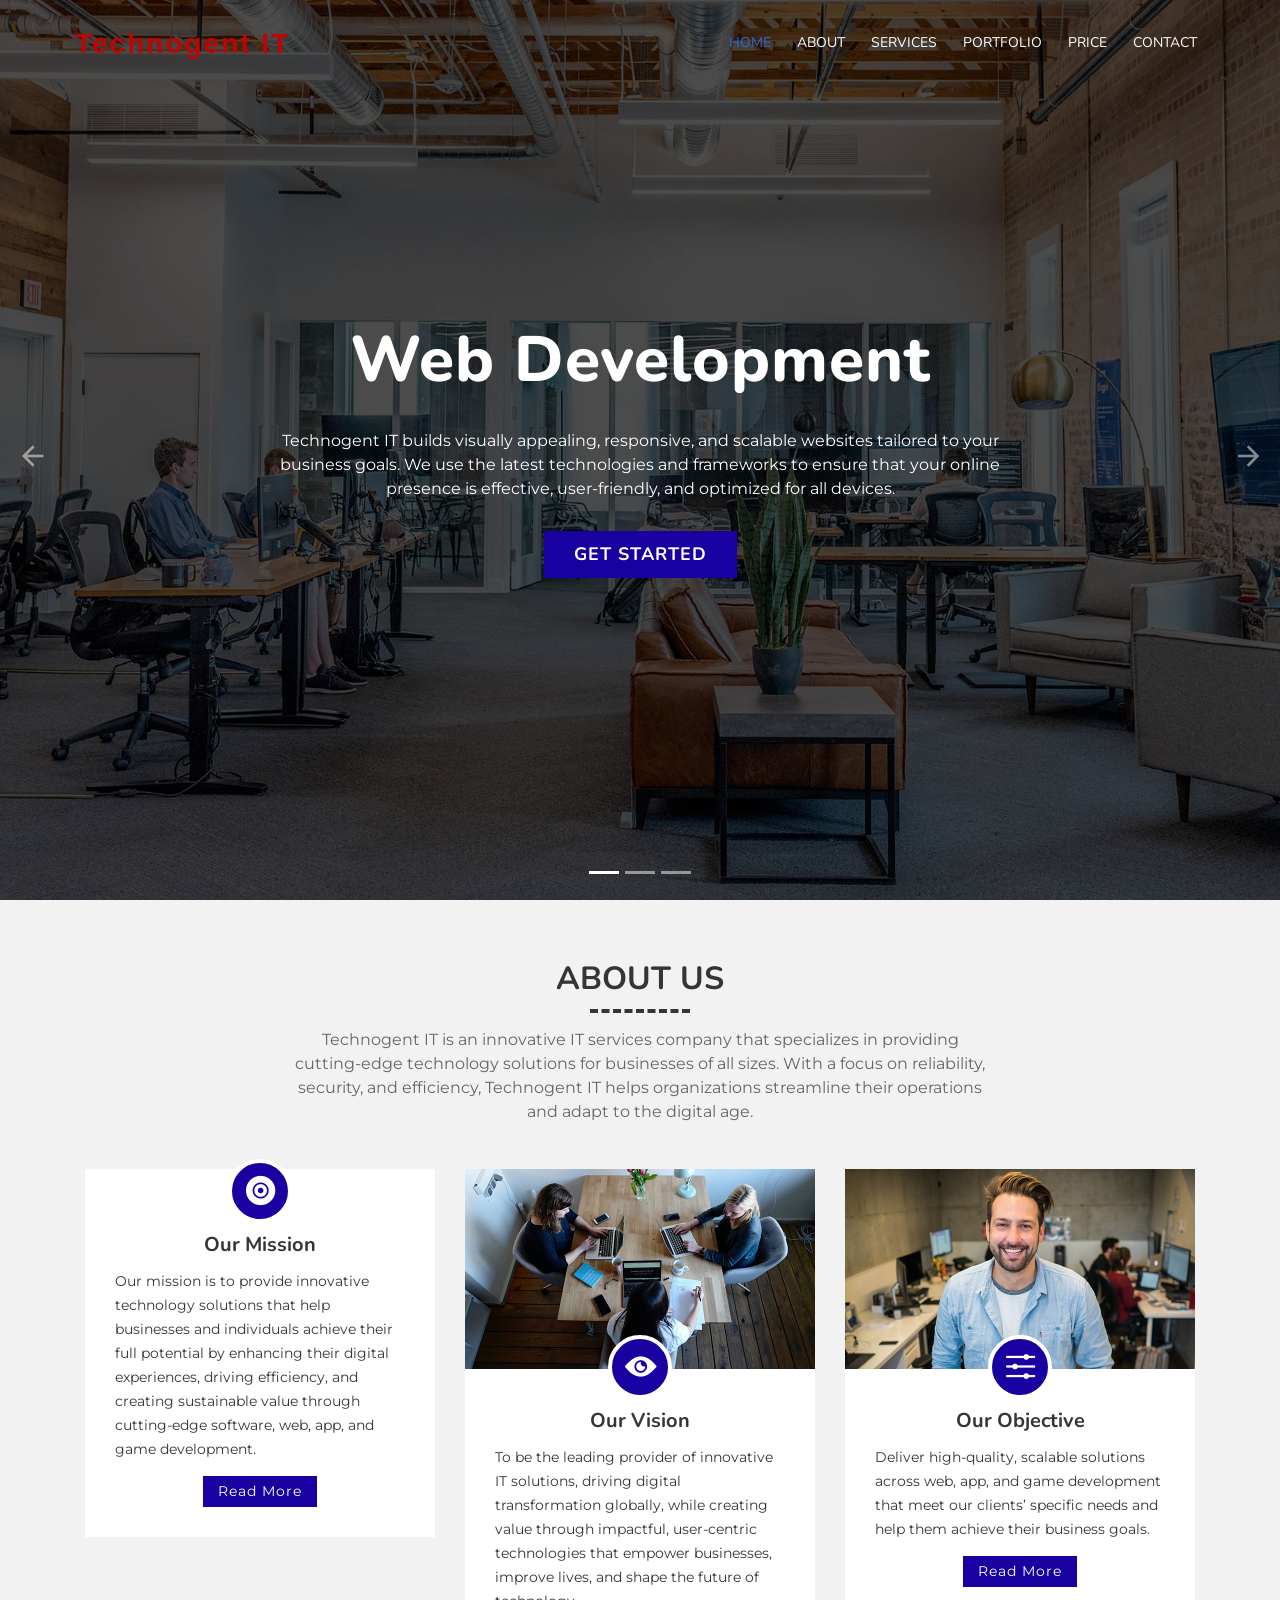
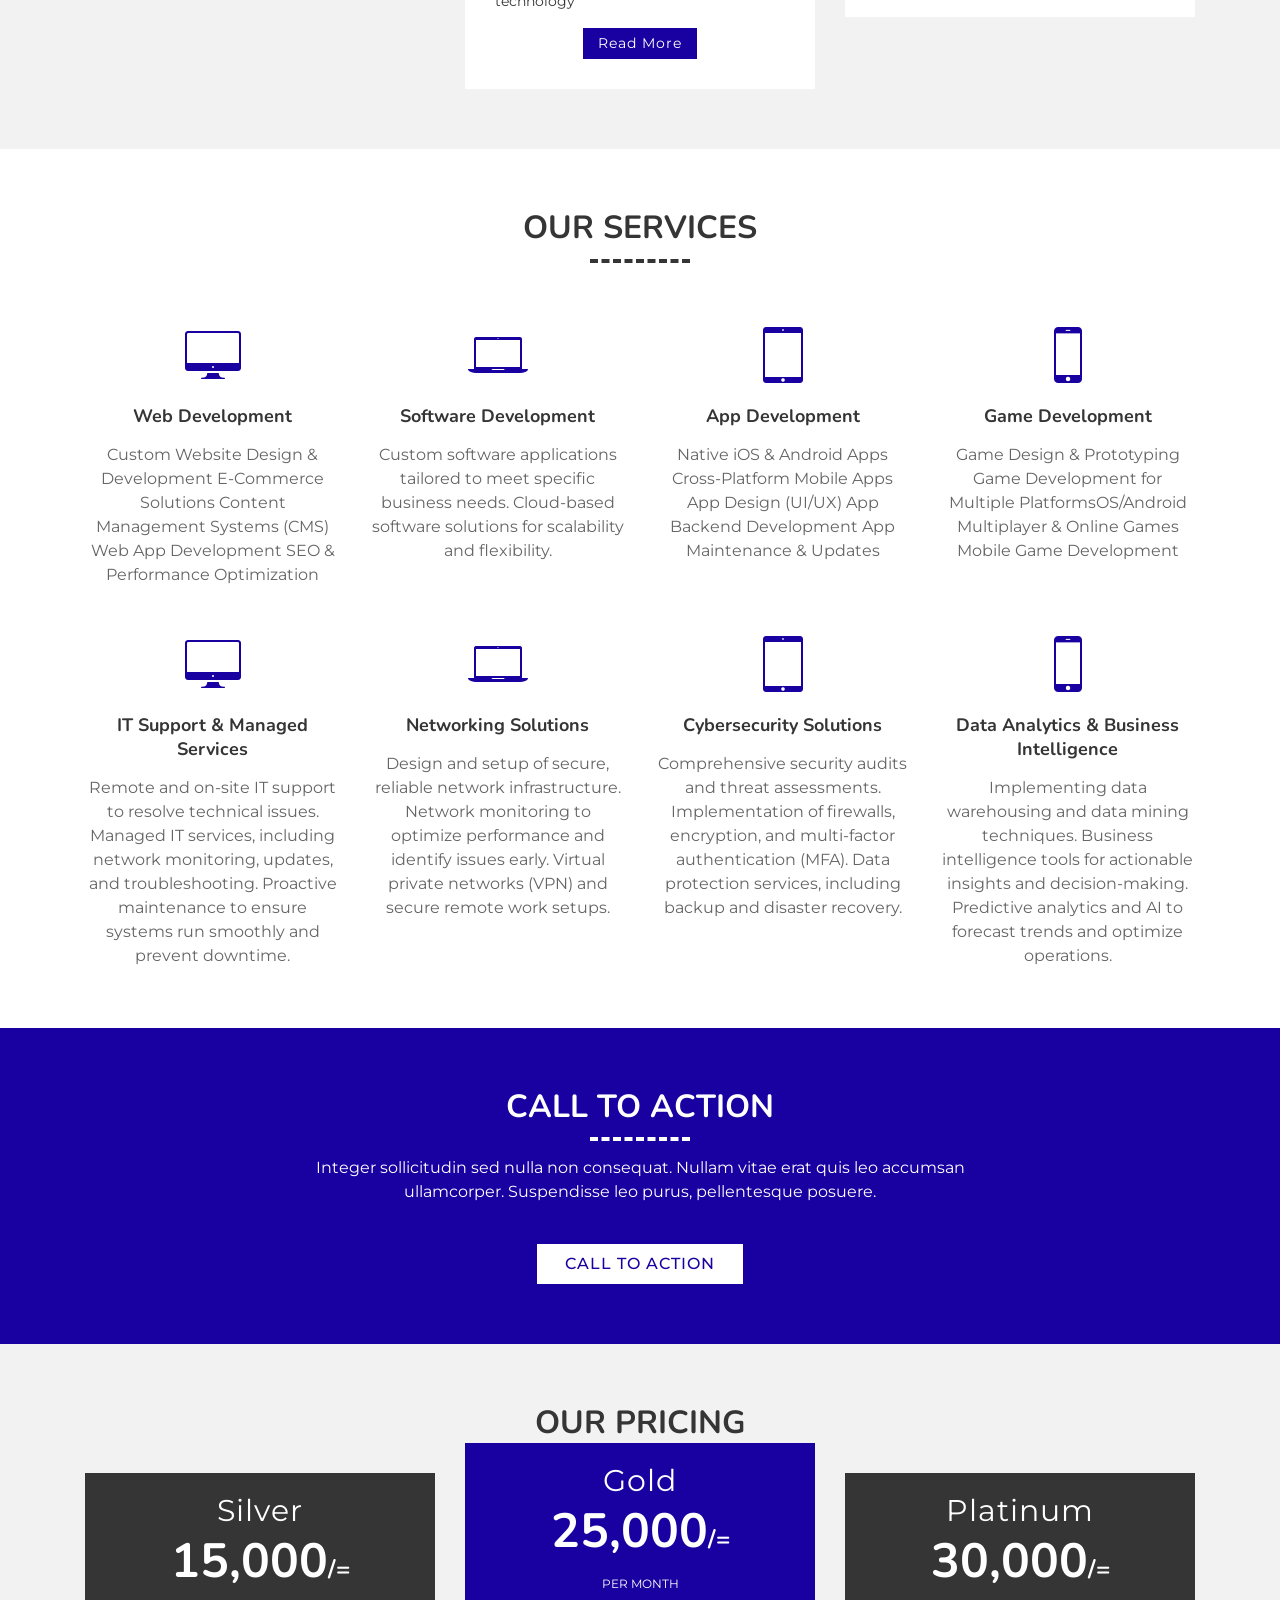
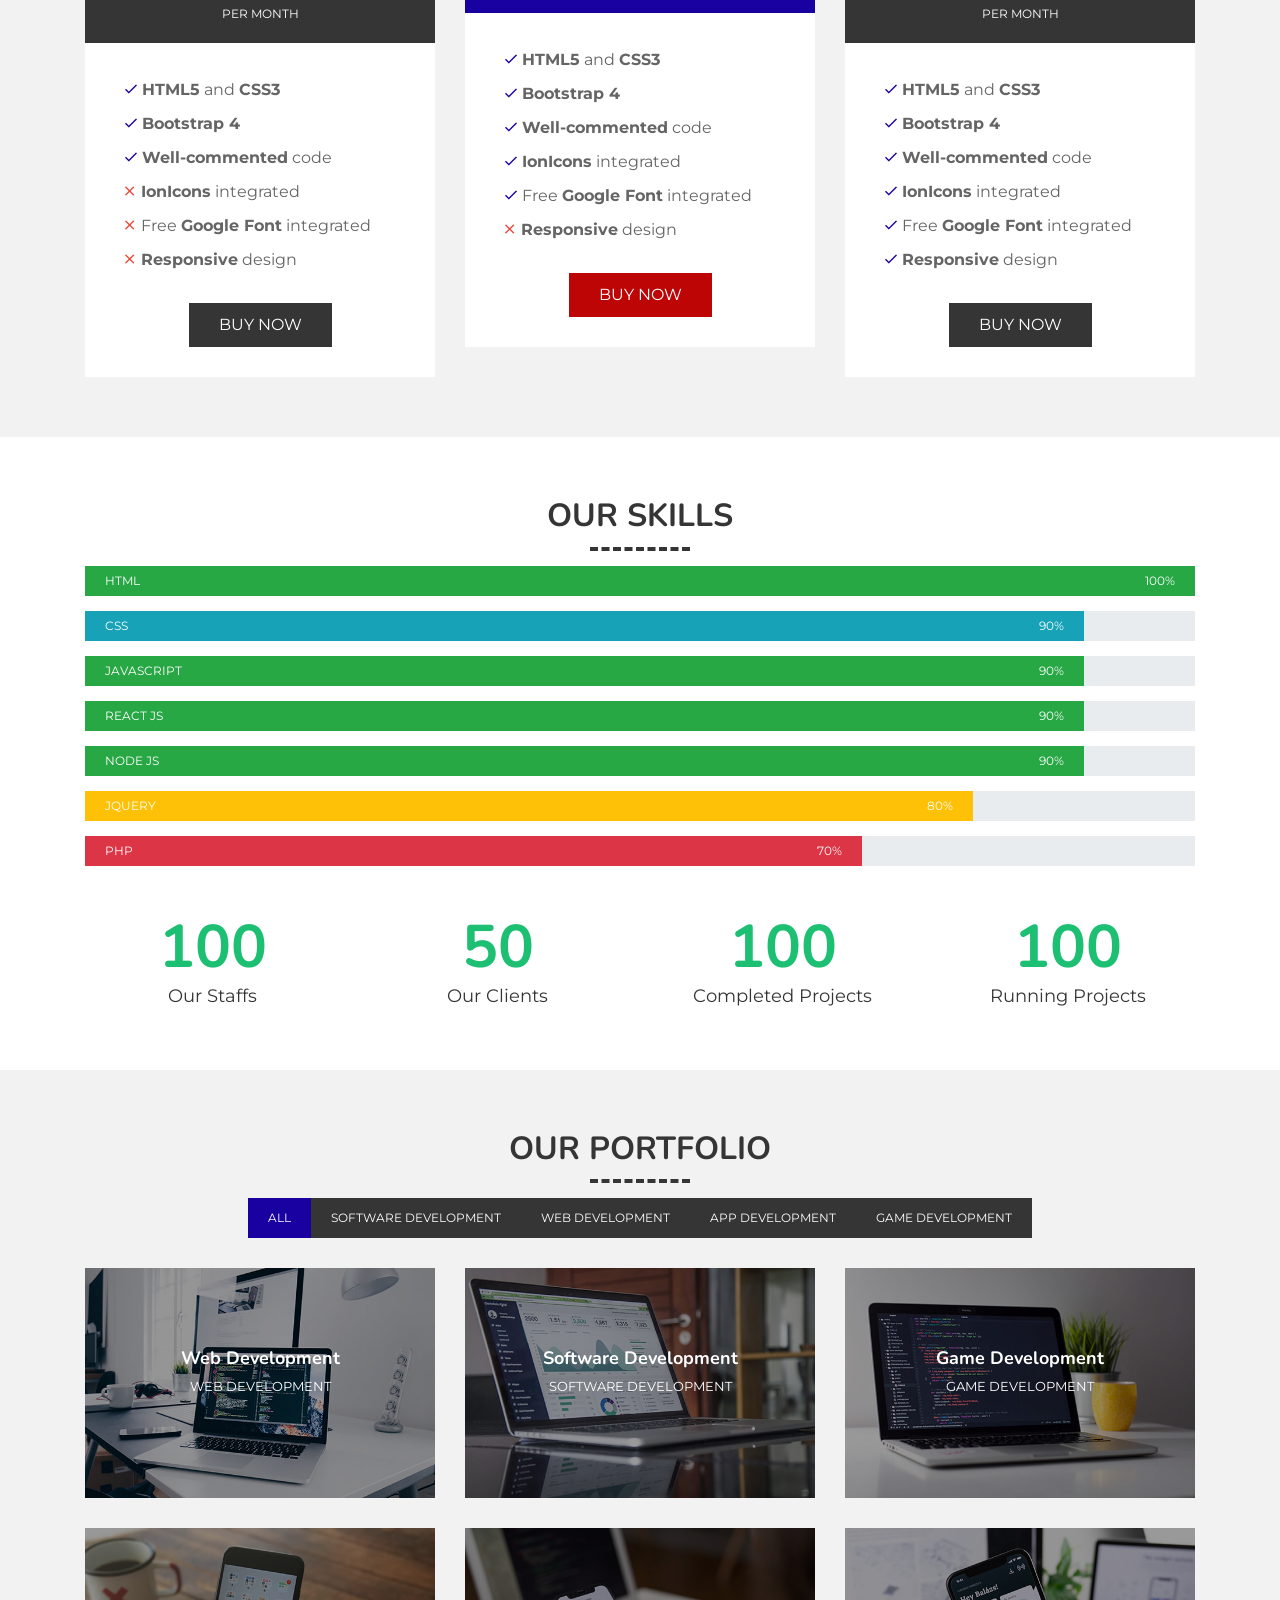
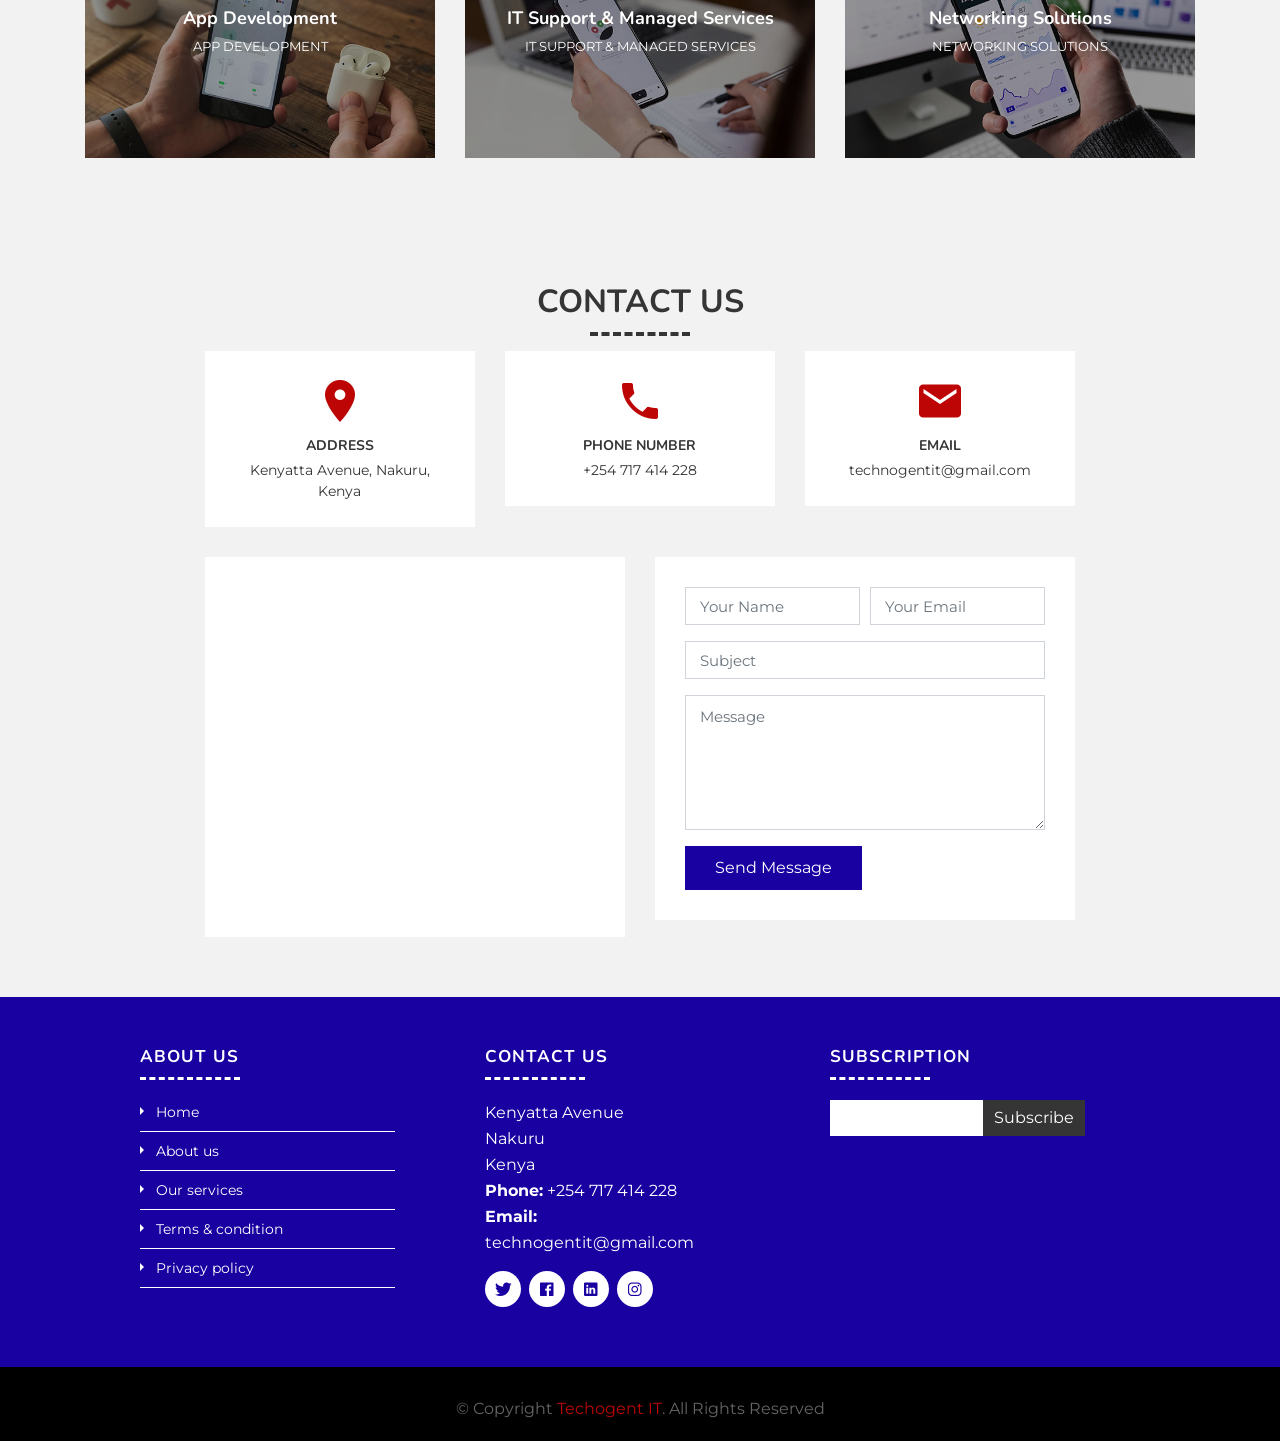
==== index.html @ 848e5948 "Add files via upload" ====
<!DOCTYPE html>
<html lang="en">
    <head>
        <meta charset="utf-8">
        <title>Technogent IT</title>
        <meta content="width=device-width, initial-scale=1.0" name="viewport">
        <meta content="" name="keywords">
        <meta content="" name="description">

        <!-- Favicons -->
        <link href="img/favicon.ico" rel="icon">

        <!-- Google Fonts -->
        <link href="https://fonts.googleapis.com/css?family=Montserrat:200,300|Nunito:400,700&display=swap" rel="stylesheet">

        <!-- Bootstrap CSS File -->
        <link href="vendor/bootstrap/css/bootstrap.min.css" rel="stylesheet">

        <!-- Vendor CSS Files -->
        <link href="vendor/ionicons/css/ionicons.min.css" rel="stylesheet">
        <link href="vendor/owlcarousel/assets/owl.carousel.min.css" rel="stylesheet">
        <link href="vendor/lightbox/css/lightbox.min.css" rel="stylesheet">

        <!-- Main Stylesheet -->
        <link href="css/style.css" rel="stylesheet">
    </head>

    <body>
        <!-- Header Section Start -->
        <header class="header">
            <div class="container-fluid">
                <div class="logo pull-left">
                    <h1><a href="index.html">Technogent IT</a></h1>
                    <!-- <a href="#"><img src="img/logo.png" alt="" title="" /></a>-->
                </div>

                <nav id="nav-menu-container">
                    <ul class="nav-menu">
                        <li class="menu-active"><a href="index.html">Home</a></li>
                        <li><a href="about.html">About</a></li>
                        <li><a href="service.html">Services</a></li>
                        <li><a href="portfolio.html">Portfolio</a></li>
                        <li><a href="price.html">Price</a></li>
                        <li><a href="contact.html">Contact</a></li>
                    </ul>
                </nav>
            </div>
        </header>
        <!-- Header Section End -->

        <!-- Slider Section Start-->
        <section class="slider">
            <div class="slider-container">
                <div id="carousel" class="carousel  slide carousel-fade" data-ride="carousel">

                    <ol class="carousel-indicators"></ol>

                    <div class="carousel-inner" role="listbox">

                        <div class="carousel-item active">
                            <div class="carousel-background"><img src="img/slider-1.jpg" alt=""></div>
                            <div class="carousel-container">
                                <div class="carousel-content">
                                    <h2>Web Development</h2>
                                    <p>
                                        Technogent IT builds visually appealing, responsive, and scalable websites tailored to your business goals. We use the latest technologies and frameworks to ensure that your online presence is effective, user-friendly, and optimized for all devices.
                                    </p>
                                    <a href="https://htmlcodex.com" class="btn-get-started">Get Started</a>
                                </div>
                            </div>
                        </div>

                        <div class="carousel-item">
                            <div class="carousel-background"><img src="img/slider-2.jpg" alt=""></div>
                            <div class="carousel-container">
                                <div class="carousel-content">
                                    <h2>App Development</h2>
                                    <p>
                                        We develop native and cross-platform apps for iOS and Android, ensuring a seamless experience for your users and meeting your business objectives. From simple apps to complex enterprise-level solutions, TechCraft Studios has the expertise to build them all.
                                    </p>
                                    <a href="https://htmlcodex.com" class="btn-get-started">Get Started</a>
                                </div>
                            </div>
                        </div>

                        <div class="carousel-item">
                            <div class="carousel-background"><img src="img/slider-3.jpg" alt=""></div>
                            <div class="carousel-container">
                                <div class="carousel-content">
                                    <h2>Game Development</h2>
                                    <p>
                                        Technogent IT offers a comprehensive range of game development services for mobile, web, and console platforms. Whether you're looking to develop a casual mobile game or a complex multiplayer experience, we deliver high-quality games with rich visuals and engaging gameplay.
                                    </p>
                                    <a href="https://htmlcodex.com" class="btn-get-started">Get Started</a>
                                </div>
                            </div>
                        </div>

                    </div>

                    <a class="carousel-control-prev" href="#carousel" role="button" data-slide="prev">
                        <span class="carousel-control-prev-icon ion-md-arrow-back" aria-hidden="true"></span>
                        <span class="sr-only">Previous</span>
                    </a>

                    <a class="carousel-control-next" href="#carousel" role="button" data-slide="next">
                        <span class="carousel-control-next-icon ion-md-arrow-forward" aria-hidden="true"></span>
                        <span class="sr-only">Next</span>
                    </a>

                </div>
            </div>
        </section>
        <!-- Slider Section End-->

        <!-- About Us Section Start-->
        <section class="about">
            <div class="container">
                <header class="section-header">
                    <h3>About Us</h3>
                    <p>
                        Technogent IT is an innovative IT services company that specializes in providing cutting-edge technology solutions for businesses of all sizes. With a focus on reliability, security, and efficiency, Technogent IT helps organizations streamline their operations and adapt to the digital age.
                    </p>
                </header>                

                <div class="row about-cols">
                    <div class="col-md-4">
                        <div class="about-col">
                            <div class="img">
                                <img src="img/about-mission.jpg" alt="" class="img-fluid">
                                <div class="icon"><i class="ion-ios-disc"></i></div>
                            </div>
                            <h2 class="title"><a href="#">Our Mission</a></h2>
                            <p>
                                Our mission is to provide innovative technology solutions that help businesses and individuals achieve their full potential by enhancing their digital experiences, driving efficiency, and creating sustainable value through cutting-edge software, web, app, and game development.
                            </p>
                            <div class="read-more">
                                <a href="#">Read More</a>
                            </div>
                        </div>
                    </div>

                    <div class="col-md-4">
                        <div class="about-col">
                            <div class="img">
                                <img src="img/about-vision.jpg" alt="" class="img-fluid">
                                <div class="icon"><i class="ion-ios-eye"></i></div>
                            </div>
                            <h2 class="title"><a href="#">Our Vision</a></h2>
                            <p>
                                To be the leading provider of innovative IT solutions, driving digital transformation globally, while creating value through impactful, user-centric technologies that empower businesses, improve lives, and shape the future of technology
                            </p>
                            <div class="read-more">
                                <a href="#">Read More</a>
                            </div>
                        </div>
                    </div>

                    <div class="col-md-4">
                        <div class="about-col">
                            <div class="img">
                                <img src="img/about-objective.jpg" alt="" class="img-fluid">
                                <div class="icon"><i class="ion-ios-options"></i></div>
                            </div>
                            <h2 class="title"><a href="#">Our Objective</a></h2>
                            <p>
                                Deliver high-quality, scalable solutions across web, app, and game development that meet our clients’ specific needs and help them achieve their business goals.
                            </p>
                            <div class="read-more">
                                <a href="#">Read More</a>
                            </div>
                        </div>
                    </div>
                </div>
            </div>
        </section>
        <!-- About Us Section End -->

        <!-- Services Section Start -->
        <section id="services" class="services">
            <div class="container">
                <header class="section-header">
                    <h3>Our Services</h3>
                </header>
                <div class="row">
                    <div class="col-sm-6 col-md-4 col-lg-3">
                        <div class="single-service">
                            <i class="ion-ios-desktop"></i>
                            <h4><a href="">Web Development</a></h4>
                            <p>Custom Website Design & Development
                                E-Commerce Solutions
                                Content Management Systems (CMS)
                                Web App Development
                                SEO & Performance Optimization
                            </p>
                        </div>
                    </div>
                    <div class="col-sm-6 col-md-4 col-lg-3">
                        <div class="single-service">
                            <i class="ion-ios-laptop"></i>
                            <h4><a href="">Software Development</a></h4>
                            <p>Custom software applications tailored to meet specific business needs.
                               Cloud-based software solutions for scalability and flexibility.</p>
                        </div>
                    </div>
                    <div class="col-sm-6 col-md-4 col-lg-3">
                        <div class="single-service">
                            <i class="ion-ios-tablet-portrait"></i>
                            <h4><a href="">App Development</a></h4>
                            <p>Native iOS & Android Apps
                                Cross-Platform Mobile Apps
                                App Design (UI/UX)
                                App Backend Development
                                App Maintenance & Updates</p>
                        </div>
                    </div>
                    <div class="col-sm-6 col-md-4 col-lg-3">
                        <div class="single-service">
                            <i class="ion-ios-phone-portrait"></i>
                            <h4><a href="">Game Development</a></h4>
                            <p>Game Design & Prototyping
                                Game Development for Multiple PlatformsOS/Android
                                Multiplayer & Online Games 
                                Mobile Game Development
                                </p>
                        </div>
                    </div>
                    <div class="col-sm-6 col-md-4 col-lg-3">
                        <div class="single-service">
                            <i class="ion-ios-desktop"></i>
                            <h4><a href="">IT Support & Managed Services</a></h4>
                            <p>Remote and on-site IT support to resolve technical issues.
                               Managed IT services, including network monitoring, updates, and troubleshooting.
                               Proactive maintenance to ensure systems run smoothly and prevent downtime.</p>
                        </div>
                    </div>
                    <div class="col-sm-6 col-md-4 col-lg-3">
                        <div class="single-service">
                            <i class="ion-ios-laptop"></i>
                            <h4><a href="">Networking Solutions</a></h4>
                            <p>Design and setup of secure, reliable network infrastructure.
                               Network monitoring to optimize performance and identify issues early.
                               Virtual private networks (VPN) and secure remote work setups.</p>
                        </div>
                    </div>
                    <div class="col-sm-6 col-md-4 col-lg-3">
                        <div class="single-service">
                            <i class="ion-ios-tablet-portrait"></i>
                            <h4><a href="">Cybersecurity Solutions</a></h4>
                            <p>Comprehensive security audits and threat assessments.
                               Implementation of firewalls, encryption, and multi-factor authentication (MFA).
                               Data protection services, including backup and disaster recovery.</p>
                        </div>
                    </div>
                    <div class="col-sm-6 col-md-4 col-lg-3">
                        <div class="single-service">
                            <i class="ion-ios-phone-portrait"></i>
                            <h4><a href="">Data Analytics & Business Intelligence</a></h4>
                            <p>Implementing data warehousing and data mining techniques.
                               Business intelligence tools for actionable insights and decision-making.
                               Predictive analytics and AI to forecast trends and optimize operations.</p>
                        </div>
                    </div>
                </div>
            </div>
        </section>
        <!-- Services Section End -->

        <!-- Call To Action Start -->
        <section class="call-to-action">
            <div class="container text-center">
                <header class="section-header">
                    <h3>Call to Action</h3>
                    <p>
                        Integer sollicitudin sed nulla non consequat. Nullam vitae erat quis leo accumsan ullamcorper. Suspendisse leo purus, pellentesque posuere.
                    </p>
                </header>
                <a class="cta-btn" href="#">Call To Action</a>
            </div>
        </section>
        <!-- Call To Action End -->

        <!--Pricing Section start-->
        <section class="pricing">
            <div class="container">
                <header class="section-header">
                    <h3>Our Pricing</h3>
                </header>
                <div class="row">
                    <div class="col-md-4">
                        <div class="price-content">
                            <div class="price-plan">
                                <p class="price-title">Silver</p>
                                <h2 class="price-amount">15,000<span>/=</span></h2>
                                <p class="price-date">Per Month</p>
                            </div>
                            <ul class="price-details">
                                <li><i class="ion-md-checkmark"></i><strong>HTML5</strong> and <strong>CSS3</strong></li>
                                <li><i class="ion-md-checkmark"></i><strong>Bootstrap 4</strong></li>
                                <li><i class="ion-md-checkmark"></i><strong>Well-commented</strong> code</li>
                                <li><i class="ion-md-close"></i><strong>IonIcons</strong> integrated</li>
                                <li><i class="ion-md-close"></i>Free <strong>Google Font</strong> integrated</li>
                                <li><i class="ion-md-close"></i><strong>Responsive</strong> design</li>
                            </ul>
                            <a href="#" class="btn mian-btn price-btn">Buy Now</a>
                        </div>
                    </div>
                    <div class="col-md-4">
                        <div class="price-content features-price">
                            <div class="price-plan">
                                <p class="price-title">Gold</p>
                                <h2 class="price-amount">25,000<span>/=</span></h2>
                                <p class="price-date">Per Month</p>
                            </div>
                            <ul class="price-details">
                                <li><i class="ion-md-checkmark"></i><strong>HTML5</strong> and <strong>CSS3</strong></li>
                                <li><i class="ion-md-checkmark"></i><strong>Bootstrap 4</strong></li>
                                <li><i class="ion-md-checkmark"></i><strong>Well-commented</strong> code</li>
                                <li><i class="ion-md-checkmark"></i><strong>IonIcons</strong> integrated</li>
                                <li><i class="ion-md-checkmark"></i>Free <strong>Google Font</strong> integrated</li>
                                <li><i class="ion-md-close"></i><strong>Responsive</strong> design</li>
                            </ul>
                            <a href="#" class="btn mian-btn price-btn features-price-btn">Buy Now</a>
                        </div>
                    </div>
                    <div class="col-md-4">
                        <div class="price-content">
                            <div class="price-plan">
                                <p class="price-title">Platinum</p>
                                <h2 class="price-amount">30,000<span>/=</span></h2>
                                <p class="price-date">Per Month</p>
                            </div>
                            <ul class="price-details">
                                <li><i class="ion-md-checkmark"></i><strong>HTML5</strong> and <strong>CSS3</strong></li>
                                <li><i class="ion-md-checkmark"></i><strong>Bootstrap 4</strong></li>
                                <li><i class="ion-md-checkmark"></i><strong>Well-commented</strong> code</li>
                                <li><i class="ion-md-checkmark"></i><strong>IonIcons</strong> integrated</li>
                                <li><i class="ion-md-checkmark"></i>Free <strong>Google Font</strong> integrated</li>
                                <li><i class="ion-md-checkmark"></i><strong>Responsive</strong> design</li>
                            </ul>
                            <a href="#" class="btn mian-btn price-btn">Buy Now</a>
                        </div>
                    </div>
                </div>
            </div>
        </section>
        <!--Pricing Section End-->

        <!-- Skills Section Start-->
        <section class="skills">
            <div class="container">
                <header class="section-header">
                    <h3>Our Skills</h3>
                    
                </header>

                <div class="skills-content">
                    <div class="progress">
                        <div class="progress-bar bg-success" role="progressbar" aria-valuenow="100" aria-valuemin="0" aria-valuemax="100">
                            <span class="skill">HTML <i class="val">100%</i></span>
                        </div>
                    </div>

                    <div class="progress">
                        <div class="progress-bar bg-info" role="progressbar" aria-valuenow="90" aria-valuemin="0" aria-valuemax="100">
                            <span class="skill">CSS <i class="val">90%</i></span>
                        </div>
                    </div>
                    <div class="progress">
                        <div class="progress-bar bg-success" role="progressbar" aria-valuenow="90" aria-valuemin="0" aria-valuemax="100">
                            <span class="skill">Javascript <i class="val">90%</i></span>
                        </div>
                    </div>
                    <div class="progress">
                        <div class="progress-bar bg-success" role="progressbar" aria-valuenow="90" aria-valuemin="0" aria-valuemax="100">
                            <span class="skill">React js<i class="val">90%</i></span>
                        </div>
                    </div>
                    <div class="progress">
                        <div class="progress-bar bg-success" role="progressbar" aria-valuenow="90" aria-valuemin="0" aria-valuemax="100">
                            <span class="skill">Node JS <i class="val">90%</i></span>
                        </div>
                    </div>

                    <div class="progress">
                        <div class="progress-bar bg-warning" role="progressbar" aria-valuenow="80" aria-valuemin="0" aria-valuemax="100">
                            <span class="skill">jQuery <i class="val">80%</i></span>
                        </div>
                    </div>

                    <div class="progress">
                        <div class="progress-bar bg-danger" role="progressbar" aria-valuenow="70" aria-valuemin="0" aria-valuemax="100">
                            <span class="skill">PHP <i class="val">70%</i></span>
                        </div>
                    </div>
                </div>

                <div class="row counters">
                    <div class="col-lg-3 col-6 text-center">
                        <h2 data-toggle="counter-up">100</h2>
                        <p>Our Staffs</p>
                    </div>

                    <div class="col-lg-3 col-6 text-center">
                        <h2 data-toggle="counter-up">50</h2>
                        <p>Our Clients</p>
                    </div>

                    <div class="col-lg-3 col-6 text-center">
                        <h2 data-toggle="counter-up">100</h2>
                        <p>Completed Projects</p>
                    </div>

                    <div class="col-lg-3 col-6 text-center">
                        <h2 data-toggle="counter-up">100</h2>
                        <p>Running Projects</p>
                    </div>
                </div>
            </div>
        </section>
        <!-- Skills Section End-->

        <!-- Portfolio Section Start -->
        <section class="portfolio">
            <div class="container">

                <header class="section-header">
                    <h3 class="section-title">Our Portfolio</h3>
            
                </header>

                <div class="row">
                    <div class="col-lg-12">
                        <ul id="portfolio-flters">
                            <li data-filter="*" class="filter-active">All</li>
                            <li data-filter=".web-des">Software Development</li>
                            <li data-filter=".web-dev">Web Development</li>
                            <li data-filter=".app-des">App Development</li>
                            <li data-filter=".app-des">Game Development</li>
                           
                        </ul>
                    </div>
                </div>

                <div class="row portfolio-container">
                    <div class="col-lg-4 col-md-6 portfolio-item web-des">
                        <div class="portfolio-wrap">
                            <figure>
                                <img src="img/portfolio-1.jpg" class="img-fluid" alt="Portfolio">
                                <a href="img/portfolio-1.jpg" data-lightbox="portfolio" data-title="Lorem ipsum dolor" class="link-preview" title="Preview"><i class="ion-md-eye"></i></a>
                                <a href="" class="link-details" title="More Details"><i class="ion-md-open"></i></a>
                            </figure>

                            <div class="portfolio-info">
                                <h4>Web Development</h4>
                                <p>Web Development</p>
                            </div>
                        </div>
                    </div>

                    <div class="col-lg-4 col-md-6 portfolio-item web-dev">
                        <div class="portfolio-wrap">
                            <figure>
                                <img src="img/portfolio-2.jpg" class="img-fluid" alt="Portfolio">
                                <a href="img/portfolio-2.jpg" class="link-preview" data-lightbox="portfolio" data-title="Nulla ullamcorper pharetra" title="Preview"><i class="ion-md-eye"></i></a>
                                <a href="" class="link-details" title="More Details"><i class="ion-md-open"></i></a>
                            </figure>

                            <div class="portfolio-info">
                                <h4>Software Development</h4>
                                <p>Software Development</p>
                            </div>
                        </div>
                    </div>

                    <div class="col-lg-4 col-md-6 portfolio-item app-des">
                        <div class="portfolio-wrap">
                            <figure>
                                <img src="img/portfolio-3.jpg" class="img-fluid" alt="Portfolio">
                                <a href="img/portfolio-3.jpg" class="link-preview" data-lightbox="portfolio" data-title="Phasellus eget dictum" title="Preview"><i class="ion-md-eye"></i></a>
                                <a href="" class="link-details" title="More Details"><i class="ion-md-open"></i></a>
                            </figure>

                            <div class="portfolio-info">
                                <h4>Game Development</h4>
                                <p>Game Development</p>
                            </div>
                        </div>
                    </div>

                    <div class="col-lg-4 col-md-6 portfolio-item app-dev">
                        <div class="portfolio-wrap">
                            <figure>
                                <img src="img/portfolio-4.jpg" class="img-fluid" alt="Portfolio">
                    +            <a href="img/portfolio-4.jpg" data-lightbox="portfolio" data-title="Lorem ipsum dolor" class="link-preview" title="Preview"><i class="ion-md-eye"></i></a>
                                <a href="" class="link-details" title="More Details"><i class="ion-md-open"></i></a>
                            </figure>

                            <div class="portfolio-info">
                                <h4>App Development</h4>
                                <p>App Development</p>
                            </div>
                        </div>
                    </div>

                    <div class="col-lg-4 col-md-6 portfolio-item web-des">
                        <div class="portfolio-wrap">
                            <figure>
                                <img src="img/portfolio-5.jpg" class="img-fluid" alt="Portfolio">
                                <a href="img/portfolio-5.jpg" class="link-preview" data-lightbox="portfolio" data-title="Nulla ullamcorper pharetra" title="Preview"><i class="ion-md-eye"></i></a>
                                <a href="" class="link-details" title="More Details"><i class="ion-md-open"></i></a>
                            </figure>

                            <div class="portfolio-info">
                                <h4>IT Support & Managed Services</h4>
                                <p>IT Support & Managed Services</p>
                            </div>
                        </div>
                    </div>

                    <div class="col-lg-4 col-md-6 portfolio-item web-dev">
                        <div class="portfolio-wrap">
                            <figure>
                                <img src="img/portfolio-6.jpg" class="img-fluid" alt="Portfolio">
                                <a href="img/portfolio-6.jpg" class="link-preview" data-lightbox="portfolio" data-title="Phasellus eget dictum" title="Preview"><i class="ion-md-eye"></i></a>
                                <a href="" class="link-details" title="More Details"><i class="ion-md-open"></i></a>
                            </figure>

                            <div class="portfolio-info">
                                <h4>Networking Solutions</h4>
                                <p>Networking Solutions</p>
                            </div>
                        </div>
                    </div>

                </div>
            </div>
        </section>
        <!-- Portfolio Section End -->
        
        <!-- Team Section Start -->
        <!-- <section class="team">
            <div class="container">
                <header class="section-header">
                    <h3 class="section-title">Meet our team</h3>
                    <p>
                        Lorem ipsum dolor sit amet, consectetur adipiscing elit. Nulla ullamcorper pharetra ligula nec hendrerit. Ut eu libero nec magna placerat fringilla.
                    </p>
                </header>

                <div class="row">
                    <div class="col-md-3 col-sm-6">
                        <div class="card card-block">
                            <a href="#"><img alt="" class="team-img" src="img/team-1.jpg">
                                <div class="card-title-wrap">
                                    <span class="card-title">John P. Haight</span> <span class="card-text">Web Designer</span>
                                    <div class="social-nav">
                                        <a href="https://freewebsitecode.com/"><i class="ion-logo-twitter"></i></a>
                                        <a href="https://facebook.com/freewebsitecode/"><i class="ion-logo-facebook"></i></a>
                                        <a href="https://freewebsitecode.com/"><i class="ion-logo-linkedin"></i></a>
                                        <a href="https://freewebsitecode.com/"><i class="ion-logo-instagram"></i></a>
                                        <a href="https://www.youtube.com/channel/UC9HlQRmKgG3jeVD_fBxj1Pw/videos"><i class="ion-logo-youtube"></i></a>
                                    </div>
                                </div>
                            </a>
                        </div>
                    </div>

                    <div class="col-md-3 col-sm-6">
                        <div class="card card-block">
                            <a href="#"><img alt="" class="team-img" src="img/team-2.jpg">
                                <div class="card-title-wrap">
                                    <span class="card-title">David R. Bernard</span> <span class="card-text">Web Developer</span>
                                    <div class="social-nav">
                                        <a href="https://freewebsitecode.com/"><i class="ion-logo-twitter"></i></a>
                                        <a href="https://facebook.com/freewebsitecode/"><i class="ion-logo-facebook"></i></a>
                                        <a href="https://freewebsitecode.com/"><i class="ion-logo-linkedin"></i></a>
                                        <a href="https://freewebsitecode.com/"><i class="ion-logo-instagram"></i></a>
                                        <a href="https://www.youtube.com/channel/UC9HlQRmKgG3jeVD_fBxj1Pw/videos"><i class="ion-logo-youtube"></i></a>
                                    </div>
                                </div>
                            </a>
                        </div>
                    </div>

                    <div class="col-md-3 col-sm-6">
                        <div class="card card-block">
                            <a href="#"><img alt="" class="team-img" src="img/team-3.jpg">
                                <div class="card-title-wrap">
                                    <span class="card-title">Dana A. Thomas</span> <span class="card-text">App Designer</span>
                                    <div class="social-nav">
                                        <a href="https://freewebsitecode.com/"><i class="ion-logo-twitter"></i></a>
                                        <a href="https://facebook.com/freewebsitecode/"><i class="ion-logo-facebook"></i></a>
                                        <a href="https://freewebsitecode.com/"><i class="ion-logo-linkedin"></i></a>
                                        <a href="https://freewebsitecode.com/"><i class="ion-logo-instagram"></i></a>
                                        <a href="https://www.youtube.com/channel/UC9HlQRmKgG3jeVD_fBxj1Pw/videos"><i class="ion-logo-youtube"></i></a>
                                    </div>
                                </div>
                            </a>
                        </div>
                    </div>

                    <div class="col-md-3 col-sm-6">
                        <div class="card card-block">
                            <a href="#"><img alt="" class="team-img" src="img/team-4.jpg">
                                <div class="card-title-wrap">
                                    <span class="card-title">Ava M. Proctor</span> <span class="card-text">App Developer</span>
                                    <div class="social-nav">
                                        <a href="https://freewebsitecode.com/"><i class="ion-logo-twitter"></i></a>
                                        <a href="https://facebook.com/freewebsitecode/"><i class="ion-logo-facebook"></i></a>
                                        <a href="https://freewebsitecode.com/"><i class="ion-logo-linkedin"></i></a>
                                        <a href="https://freewebsitecode.com/"><i class="ion-logo-instagram"></i></a>
                                        <a href="https://www.youtube.com/channel/UC9HlQRmKgG3jeVD_fBxj1Pw/videos"><i class="ion-logo-youtube"></i></a>
                                    </div>
                                </div>
                            </a>
                        </div>
                    </div>
                </div>
            </div>
        </section> -->
        <!-- Team Section End -->

        <!-- Testimonials Section Start -->
        <!-- <section class="testimonials">
            <div class="container">
                <header class="section-header">
                    <h3 class="section-title">Testimonials</h3>
                    <p>
                        Lorem ipsum dolor sit amet, consectetur adipiscing elit. Nulla ullamcorper pharetra ligula nec hendrerit. Ut eu libero nec magna placerat fringilla.
                    </p>
                </header>

                <div class="owl-carousel testimonials-carousel">
                    <div class="testimonial-item row align-items-center">
                        <div class="col-sm-3">
                            <div class="testimonial-img">
                                <img src="img/testimonial-1.jpg" alt="Testimonial image">
                            </div>
                        </div>
                        <div class="col-sm-9">
                            <div class="testimonial-text">
                                <h3>Anna M. Brzezinski</h3>
                                <h4>businesswoman</h4>
                                <p>
                                    Nullam vulputate nunc diam, non congue est vestibulum ut. Curabitur placerat mauris non nisi cursus commodo. Integer dolor augue, maximus interdum pretium a, mattis ut mi.
                                </p>
                            </div>
                        </div>
                    </div>
                    <div class="testimonial-item row align-items-center">
                        <div class="col-sm-3">
                            <div class="testimonial-img">
                                <img src="img/testimonial-2.jpg" alt="Testimonial image">
                            </div>
                        </div>
                        <div class="col-sm-9">
                            <div class="testimonial-text">
                                <h3>Shirley H. Lee</h3>
                                <h4>businesswoman</h4>
                                <p>
                                    Nullam vulputate nunc diam, non congue est vestibulum ut. Curabitur placerat mauris non nisi cursus commodo. Integer dolor augue, maximus interdum pretium a, mattis ut mi.
                                </p>
                            </div>
                        </div>
                    </div>
                    <div class="testimonial-item row align-items-center">
                        <div class="col-sm-3">
                            <div class="testimonial-img">
                                <img src="img/testimonial-3.jpg" alt="Testimonial image">
                            </div>
                        </div>
                        <div class="col-sm-9">
                            <div class="testimonial-text">
                                <h3>Kerry E. Thomas</h3>
                                <h4>businesswoman</h4>
                                <p>
                                    Nullam vulputate nunc diam, non congue est vestibulum ut. Curabitur placerat mauris non nisi cursus commodo. Integer dolor augue, maximus interdum pretium a, mattis ut mi.
                                </p>
                            </div>
                        </div>
                    </div>
                </div>
            </div>
        </section> -->
        <!-- Testimonials Section End -->
        
        <!-- Clients Section Start -->
        <!-- <section class="clients">
            <div class="container">
                <header class="section-header">
                    <h3 class="section-title">Our Clients</h3>
                    <p>
                        Lorem ipsum dolor sit amet, consectetur adipiscing elit. Nulla ullamcorper pharetra ligula nec hendrerit. Ut eu libero nec magna placerat fringilla.
                    </p>
                </header>

                <div class="owl-carousel clients-carousel">
                    <img src="img/client-1.jpg" alt="Client Logo">
                    <img src="img/client-2.jpg" alt="Client Logo">
                    <img src="img/client-3.jpg" alt="Client Logo">
                    <img src="img/client-4.jpg" alt="Client Logo">
                    <img src="img/client-5.jpg" alt="Client Logo">
                    <img src="img/client-6.jpg" alt="Client Logo">
                    <img src="img/client-7.jpg" alt="Client Logo">
                    <img src="img/client-8.jpg" alt="Client Logo">
                </div>

            </div>
        </section> -->
        <!-- Clients Section End -->

        <!-- Contact Section Start -->
        <section class="contact">
            <div class="container">
                <div class="section-header">
                    <h3 class="section-title">Contact Us</h3>
                    
                </div>

                <div class="row contact-info">
                    <div class="col-md-4">
                        <div class="contact-address">
                            <i class="ion-md-pin"></i>
                            <h3>Address</h3>
                            <address>Kenyatta Avenue, Nakuru, Kenya</address>
                        </div>
                    </div>

                    <div class="col-md-4">
                        <div class="contact-phone">
                            <i class="ion-md-call"></i>
                            <h3>Phone Number</h3>
                            <p><a href="tel:+12356-789">+254 717 414 228</a></p>
                        </div>
                    </div>

                    <div class="col-md-4">
                        <div class="contact-email">
                            <i class="ion-md-mail"></i>
                            <h3>Email</h3>
                            <p><a href="mailto:technogentit@gmail.com">technogentit@gmail.com</a></p>
                        </div>
                    </div>
                </div>

                <div class="row">
                    <div class="col-md-6">
                        <div class="map">
                            <iframe src="https://www.google.com/maps/embed?pb=!1m14!1m12!1m3!1d3989.769333292987!2d36.06752211476978!3d-0.2839240352355357!2m3!1f0!2f0!3f0!3m2!1i1024!2i768!4f13.1!5e0!3m2!1sen!2ske!4v1738841480226!5m2!1sen!2ske" frameborder="0" style="border:0;" allowfullscreen=""></iframe>
                        </div>
                    </div>
                    <div class="col-md-6">
                        <div class="form">
                            <form class="contactForm">
                                <div class="form-row">
                                    <div class="form-group col-md-6">
                                        <input type="text" class="form-control" placeholder="Your Name" />
                                    </div>
                                    <div class="form-group col-md-6">
                                        <input type="email" class="form-control" placeholder="Your Email" />
                                    </div>
                                </div>
                                <div class="form-group">
                                    <input type="text" class="form-control" placeholder="Subject" />
                                </div>
                                <div class="form-group">
                                    <textarea class="form-control" rows="5" placeholder="Message"></textarea>
                                </div>
                                <div><button type="submit">Send Message</button></div>
                            </form>
                        </div>
                    </div>
                </div>
            </div>
        </section>
        <!-- Contact Section End -->

        <!-- Footer Start -->
        <footer class="footer">
            <div class="footer-top">
                <div class="container">
                    <div class="row">              

                        <div class="col-lg-3 col-md-6 footer-links">
                            <h4>About Us</h4>
                            <ul>
                                <li><i class="ion-md-arrow-dropright"></i> <a href="#">Home</a></li>
                                <li><i class="ion-md-arrow-dropright"></i> <a href="#">About us</a></li>
                                <li><i class="ion-md-arrow-dropright"></i> <a href="#">Our services</a></li>
                                <li><i class="ion-md-arrow-dropright"></i> <a href="#">Terms & condition</a></li>
                                <li><i class="ion-md-arrow-dropright"></i> <a href="#">Privacy policy</a></li>
                            </ul>
                        </div>

                        <div class="col-lg-3 col-md-6 footer-contact">
                            <h4>Contact Us</h4>
                            <p>
                                Kenyatta Avenue<br>
                                Nakuru<br>
                                Kenya <br>
                                <strong>Phone:</strong> +254 717 414 228<br>
                                <strong>Email:</strong> technogentit@gmail.com<br>
                            </p>

                            <div class="social-links">
                                <a href="https://x.com/"><i class="ion-logo-twitter"></i></a>
                                <a href="https://facebook.com/"><i class="ion-logo-facebook"></i></a>
                                <a href="https://linkedin.com/"><i class="ion-logo-linkedin"></i></a>
                                <a href="https://instagram.com/"><i class="ion-logo-instagram"></i></a>
                                
                            </div>

                        </div>

                        <div class="col-lg-3 col-md-6 footer-newsletter">
                            <h4>Subscription</h4>
                           
                            <form action="" method="post">
                                <input type="email" name="email"><input type="submit"  value="Subscribe">
                            </form>
                        </div>

                    </div>
                </div>
            </div>

            <div class="container">
                <div class="copyright">
                    &copy; Copyright <a href="https://.com/">Techogent IT</a>. All Rights Reserved<br>
					
                </div>
            </div>
        </footer>
        <!-- Footer End -->

        <a href="#" class="back-to-top"><i class="ion-md-arrow-dropup"></i></a>

        <!-- Vendor JS Files -->
        <script src="vendor/jquery/jquery.min.js"></script>
        <script src="vendor/jquery/jquery-migrate.min.js"></script>
        <script src="vendor/bootstrap/js/bootstrap.bundle.min.js"></script>
        <script src="vendor/easing/easing.min.js"></script>
        <script src="vendor/superfish/hoverIntent.js"></script>
        <script src="vendor/superfish/superfish.min.js"></script>
        <script src="vendor/waypoints/waypoints.min.js"></script>
        <script src="vendor/touchSwipe/jquery.touchSwipe.min.js"></script>
        <script src="vendor/counterup/counterup.min.js"></script>
        <script src="vendor/owlcarousel/owl.carousel.min.js"></script>
        <script src="vendor/isotope/isotope.pkgd.min.js"></script>
        <script src="vendor/lightbox/js/lightbox.min.js"></script>

        <!-- Main Javascript File -->
        <script src="js/main.js"></script>

    </body>
</html>
---- css/style.css ----
/* ------------------ General CSS ------------------ */
body {
    color: #656565;
    font-family: 'Montserrat', sans-serif;
    background: #ffffff;
}

a {
    color: #be0505;
    transition: 0.3s;
}

a:hover,
a:active,
a:focus {
    color: #353535;
    outline: none;
    text-decoration: none;
}

p {
    color: #656565;
    padding: 0;
    margin: 0 0 15px 0;
}

h1,
h2,
h3,
h4,
h5,
h6 {
    font-family: 'Nunito', sans-serif;
    font-weight: 700;
    color: #353535;
    margin: 0 0 15px 0;
    padding: 0;
}

h4,
h5,
h6 {
    font-weight: 400;
}


/* ------------------ Back to Top ------------------ */
.back-to-top {
    position: fixed;
    display: none;
    background: #1800a1;
    color: #ffffff;
    width: 45px;
    height: 45px;
    text-align: center;
    line-height: 1;
    font-size: 44px;
    right: 15px;
    bottom: 15px;
    transition: background 0.3s;
    z-index: 9;
}

.back-to-top i {
    color: #ffffff;
}


/* ------------------ Header CSS ------------------- */
.header {
    padding: 30px 0;
    height: 92px;
    position: fixed;
    left: 0;
    top: 0;
    right: 0;
    transition: all 0.3s;
    z-index: 997;
}

.header.header-scrolled {
    background: rgba(0, 0, 0, 0.9);
    padding: 20px 0;
    height: 72px;
    transition: all 0.3s;
}

.header .logo {
    float: left;
}

.header .logo h1 {
    font-size: 28px;
    margin: 0;
    line-height: 1;
    letter-spacing: 2px;
    left: 10;
    font-family:'Franklin Gothic Medium', 'Arial Narrow', Arial, sans-serif;
}

.header .logo h1 a:hover {
    color: #ffffff;
}

.header .logo img {
    padding: 0;
    margin: 0;
    max-height: 100%;
}


/* ----------------- Intro Section ----------------- */
/* ================================================= */

.slider {
    display: table;
    width: 100%;
    height: 100vh;
    background: #000;
}

.slider .carousel-item {
    width: 100%;
    height: 100vh;
    background-size: cover;
    background-position: center;
    background-repeat: no-repeat;
}

.slider .carousel-item::before {
    content: '';
    background-color: rgba(0, 0, 0, 0.7);
    position: absolute;
    height: 100%;
    width: 100%;
    top: 0;
    right: 0;
    left: 0;
    bottom: 0;
}

.slider .carousel-container {
    display: -webkit-box;
    display: -webkit-flex;
    display: -ms-flexbox;
    display: flex;
    -webkit-box-pack: center;
    -webkit-justify-content: center;
    -ms-flex-pack: center;
    justify-content: center;
    -webkit-box-align: center;
    -webkit-align-items: center;
    -ms-flex-align: center;
    align-items: center;
    position: absolute;
    bottom: 0;
    top: 0;
    left: 0;
    right: 0;
}

.slider .carousel-background img {
    max-width: 100%;
}

.slider .carousel-content {
    text-align: center;
}

.slider h2 {
    color: #ffffff;
    margin-bottom: 30px;
    font-size: 64px;
    font-weight: 800;
    letter-spacing: 1px;
}

.slider p {
    width: 80%;
    margin: 0 auto 30px auto;
    color: #ffffff;
}

.slider .carousel-fade {
    overflow: hidden;
}

.slider .carousel-fade .carousel-inner .carousel-item {
    transition-property: opacity;
}

.slider .carousel-fade .carousel-inner .carousel-item,
.slider .carousel-fade .carousel-inner .active.carousel-item-left,
.slider .carousel-fade .carousel-inner .active.carousel-item-right {
    opacity: 0;
}

.slider .carousel-fade .carousel-inner .active,
.slider .carousel-fade .carousel-inner .carousel-item-next.carousel-item-left,
.slider .carousel-fade .carousel-inner .carousel-item-prev.carousel-item-right {
    opacity: 1;
    transition: 0.3s;
}

.slider .carousel-fade .carousel-inner .carousel-item-next,
.slider .carousel-fade .carousel-inner .carousel-item-prev,
.slider .carousel-fade .carousel-inner .active.carousel-item-left,
.slider .carousel-fade .carousel-inner .active.carousel-item-right {
    left: 0;
    -webkit-transform: translate3d(0, 0, 0);
    transform: translate3d(0, 0, 0);
}

.slider .carousel-control-prev,
.slider .carousel-control-next {
    width: 10%;
}

.slider .carousel-control-next-icon,
.slider .carousel-control-prev-icon {
    background: none;
    font-size: 32px;
    line-height: 1;
}

.slider .carousel-indicators li {
    cursor: pointer;
}

.slider .btn-get-started {
    display: inline-block;
    padding: 10px 30px;
    transition: 0.3s;
    background: #1800a1;
    color: #ffffff;
    font-family: 'Nunito', sans-serif;
    font-weight: 700;
    font-size: 18px;
    letter-spacing: 1px;
    text-transform: uppercase;
}

.slider .btn-get-started:hover {
    background: #ffffff;
    color: #be0505;
}



/* ------------------ Menu Style ------------------- */
#nav-menu-container {
    float: right;
    margin: 0;
}

.nav-menu,
.nav-menu * {
    margin: 0;
    padding: 0;
    list-style: none;
}

.nav-menu ul {
    position: absolute;
    display: none;
    top: 100%;
    left: 0;
    z-index: 99;
}

.nav-menu li {
    position: relative;
    white-space: nowrap;
}

.nav-menu > li {
    float: left;
}

.nav-menu li:hover > ul,
.nav-menu li.sfHover > ul {
    display: block;
}

.nav-menu ul ul {
    top: 0;
    left: 100%;
}

.nav-menu ul li {
    min-width: 180px;
}

.nav-menu a {
    display: inline-block;
    padding: 0 8px 10px 8px;
    color: #ffffff;
    font-family: 'Nunito', sans-serif;
    font-weight: 400;
    font-size: 14px;
    text-transform: uppercase;
    outline: none;
    text-decoration: none;
}

.nav-menu li:hover > a,
.nav-menu > .menu-active > a {
    color: #2869db;
    
}

.nav-menu > li {
    margin-left: 10px;
}

.nav-menu ul {
    margin: 4px 0 0 0;
    padding: 10px;
    box-shadow: 0px 0px 5px rgba(0, 0, 0, 0.25);
    background: #ffffff;
}

.nav-menu ul li {
    transition: 0.3s;
}

.nav-menu ul li a {
    padding: 5px 10px;
    color: #353535;
    transition: 0.3s;
    display: block;
    font-size: 14px;
    text-transform: none;
}

.nav-menu ul li:hover > a {
    color: #1800a1;
}

.nav-menu ul ul {
    margin: 0;
}

#mobile-nav-toggle {
    position: fixed;
    right: 0;
    top: 0;
    z-index: 999;
    margin: 20px 20px 0 0;
    border: 0;
    background: none;
    font-size: 24px;
    display: none;
    transition: all 0.4s;
    outline: none;
    cursor: pointer;
}

#mobile-nav-toggle i {
    color: #ffffff;
}

#mobile-nav {
    position: fixed;
    top: 0;
    padding-top: 18px;
    bottom: 0;
    z-index: 999;
    background: rgba(0, 0, 0, 0.8);
    left: -260px;
    width: 260px;
    overflow-y: auto;
    transition: 0.4s;
}

#mobile-nav ul {
    padding: 0;
    margin: 0;
    list-style: none;
}

#mobile-nav ul li {
    position: relative;
}

#mobile-nav ul li a {
    color: #ffffff;
    font-size: 13px;
    text-transform: uppercase;
    overflow: hidden;
    padding: 10px 22px 10px 15px;
    position: relative;
    text-decoration: none;
    width: 100%;
    display: block;
    outline: none;
}

#mobile-nav ul li a:hover {
    color: #1800a1;
}

#mobile-nav ul li li {
    padding-left: 30px;
}

#mobile-nav ul li.menu-active a {
    color: #1800a1;
}

#mobile-nav ul .menu-has-children i {
    position: absolute;
    top: -5px;
    right: 0;
    z-index: 99;
    padding: 15px;
    cursor: pointer;
    color: #ffffff;
}

#mobile-nav ul .menu-has-children i.ion-md-arrow-dropup {
    color: #1800a1;
}

#mobile-nav ul .menu-has-children i.dicon {
    display: none;
}

#mobile-nav ul .menu-has-children li a {
    text-transform: none;
}

#mobile-nav ul .menu-item-active {
    color: #1800a1;
}

#mobile-body-overly {
    width: 100%;
    height: 100%;
    z-index: 997;
    top: 0;
    left: 0;
    position: fixed;
    background: rgba(0, 0, 0, 0.7);
    display: none;
}

body.mobile-nav-active {
    overflow: hidden;
}

body.mobile-nav-active #mobile-nav {
    left: 0;
}

body.mobile-nav-active #mobile-nav-toggle {
    color: #ffffff;
}



/* ---------------- Banner Section ----------------- */
.banner {
    background: url("../img/banner.jpg") center top no-repeat;
    background-size: cover;
    padding: 150px 0 60px 0;
    position: relative;
}

.banner::before {
    content: '';
    position: absolute;
    left: 0;
    right: 0;
    top: 0;
    bottom: 0;
    background: rgba(000, 000, 000, 0.6);
    z-index: 9;
}

.banner .container {
    position: relative;
    z-index: 10;
}

.banner .banner-nav {
    text-align: center;
}

.banner .banner-box {
    display: inline-block;
    padding: 10px 20px;
    border: 1px solid #ffffff;
}

.banner .banner-box a {
    color: #ffffff;
}

.banner .banner-box a:hover {
    color: #1800a1;
}

.banner .banner-box a:first-child {
    padding-right: 15px;
    border-right: 1px solid #ffffff;
}

.banner .banner-box a:last-child {
    padding-left: 15px;
}


/* ------------- Section Header Style -------------- */
.section-header {
    position: relative;
    max-width: 700px;
    margin: 0 auto;
}

.section-header h3 {
    font-size: 32px;
    text-transform: uppercase;
    text-align: center;
    position: relative;
    padding-bottom: 15px;
}

.section-header h3::before {
    content: '';
    position: absolute;
    display: block;
    width: 100px;
    height: 0;
    border-bottom: 4px dashed #353535;
    bottom: 0;
    left: calc(50% - 50px);
}

.section-header p {
    text-align: center;
    padding-bottom: 30px;
}


/* ---------------- About Us Style ----------------- */
.about {
    position: relative;
    padding: 60px 0 40px 0;
    background: #f2f2f2;
}

.about .about-row {
    margin-bottom: 30px;
}

.about .about-col {
    background: #ffffff;
    margin-bottom: 20px;
}

.about .about-col:hover {
    box-shadow: 0px 2px 10px #dddddd;
}

.about .about-col .img {
    position: relative;
}

.about .about-col .icon {
    width: 64px;
    height: 64px;
    padding-top: 10px;
    padding-left: 1px;
    text-align: center;
    position: absolute;
    background-color: #1800a1;
    border-radius: 50%;
    text-align: center;
    border: 4px solid #ffffff;
    left: calc( 50% - 32px);
    bottom: -30px;
    transition: 0.3s;
}

.about .about-col i {
    font-size: 36px;
    line-height: 1;
    color: #ffffff;
    transition: 0.3s;
}

.about .about-col:hover .icon {
    background-color: #ffffff;
}

.about .about-col:hover i {
    color: #be0505;
}

.about .about-col h2 {
    color: #353535;
    text-align: center;
    font-weight: 700;
    font-size: 20px;
    padding: 0;
    margin: 40px 0 12px 0;
}

.about .about-col h2 a {
    color: #353535;
}

.about .about-col h2 a:hover {
    color: #1800a1;
}

.about .about-col p {
    font-size: 14px;
    font-weight: 400;
    line-height: 24px;
    color: #353535;
    margin-bottom: 0;
    padding: 0 30px;
}

.about .read-more {
    width: 100%;
    text-align: center;
}

.about .read-more a {
    font-size: 14px;
    letter-spacing: 1px;
    display: inline-block;
    padding: 5px 15px;
    transition: 0.3s;
    margin: 15px 30px 30px 30px;
    color: #ffffff;
    background: #1800a1;
}

.about .about-col:hover .read-more a,
.about .read-more a:hover {
    background: #353535;
    color: #ffffff;
}

.about .about-row .read-more {
    text-align: left;
}

.about .about-row .read-more a {
    margin: 0;
}


/* ---------------- Services Style ----------------- */
.services {
    background: #ffffff;
    padding: 60px 0 60px 0;
    text-align: center;
}

.services .section-header p {
    margin:0;
    padding: 0;
}

.single-service {
    position: relative;
    text-align: center;
    color: #353535;
    font-weight: 400;
    margin:30px 0 0;
    transition: all 0.3s;
}

.single-service i {
    font-size: 64px;
    color: #1800a1;
}

.single-service h4,
.single-service h4 a {
    font-size: 18px;
    font-weight: 700;
    line-height: 24px;
    text-transform: capitalize;
    color: #353535;
}

.single-service p {
    margin: 0;
}


/* ------------ Call To Action Section ------------- */
.call-to-action {
    position: relative;
    padding: 60px 0;
    background: #1800a1;
}

.call-to-action .container {
    max-width: 700px;
}

.call-to-action h3 {
    color: #ffffff;
}

.call-to-action h3::before {
    border-color: #ffffff;
}

.call-to-action p {
    color: #ffffff;
    margin: 0;
}

.call-to-action .cta-btn {
    display: inline-block;
    margin-top: 10px;
    padding: 8px 28px;
    color: #1800a1;
    font-weight: 500;
    font-size: 16px;
    letter-spacing: 1px;
    text-transform: uppercase;
    background: #ffffff;
    transition: 0.3s;
}

.call-to-action .cta-btn:hover {
    color: #ffffff;
    background: #353535;
}


/* ----------------- Pricing Style ----------------- */
.pricing {
    background: #f2f2f2;
    padding: 60px 0;
}

.pricing .section-header p {
    margin-bottom: 50px;
}

.pricing .price-content {
    position: relative;
    background: #ffffff;
    text-align: center;
}

.pricing .price-content:hover {
    box-shadow: 0 0 10px #dddddd;
}

.pricing .price-plan {
    display: block;
    background: #353535;
    margin: 0 0 30px;
    padding: 15px 0 20px;
}

.pricing .price-title {
    display: block;
    color: #ffffff;
    font-size: 30px;
    letter-spacing: 1px;
    padding: 0 15px 0;
    margin-bottom: 0;
}

.pricing .price-amount {
    display: block;
    color: #ffffff;
    font-size: 48px;
    padding: 0 10px 0;
    text-transform: uppercase;
}

.pricing .price-amount span {
    color: #ffffff;
    font-size: 24px;
}

.pricing .price-date {
    color: #ffffff;
    font-size: 12px;
    margin-top: 5px;
    text-transform: uppercase;
    margin-bottom:0;
}

.pricing .price-details {
    font-size: 16px;
    list-style: none;
    text-align: left;
}

.pricing .price-details li {
    padding: 5px 0;
}

.pricing .price-details li i.ion-md-checkmark {
    color: #1800a1;
    margin-right: 5px;
}

.pricing .price-details li i.ion-md-close {
    color: #ea4335;
    margin-right: 7px;
}

.pricing .btn {
    color: #ffffff;
    padding: 10px 30px;
    text-transform: uppercase;
    border: none;
    border-radius: 0;
}

.pricing .price-btn {
    margin-top: 10px;
    margin-bottom: 30px;
    background: #353535;
    color: #ffffff;
}

.pricing .price-btn:hover {
    background: #be0505;
}

.pricing .features-price-btn {
    background: #be0505;
}

.pricing .features-price-btn:hover {
    background: #353535;
}

.pricing .features-price {
    margin-top: -30px;
}

.pricing .features-price .price-plan {
    background: #1800a1;
}

.pricing .features-price .price-plan p{
    color:#FFFFFF;
}

.pricing .features-price .price-plan .price-amount, 
.pricing .features-price .price-plan .price-amount span {
    color: #ffffff;
}

.pricing .features-price .price-plan .price-title {
    color:#ffffff;
}

@media (max-width: 767.98px) {
    .pricing .price-content {
        margin-bottom: 30px;
    }
    
    .pricing .features-price {
        margin-top: 0;
    }
}



/* ---------------- Our Skills Style --------------- */
.skills {
    position: relative;
    padding: 60px 0;
}

.skills .progress {
    height: 30px;
    margin-bottom: 15px;
    border-radius: 0;
}

.skills .progress .skill {
    line-height: 35px;
    padding: 0;
    margin: 0 0 0 20px;
    text-transform: uppercase;
}

.skills .progress .skill .val {
    float: right;
    font-style: normal;
    margin: 0 20px 0 0;
}

.skills .progress-bar {
    width: 1px;
    text-align: left;
    transition: .9s;
}

.skills .counters h2 {
    margin: 30px 0 0 0;
    font-size: 60px;
    display: block;
    color: #1dbf73;
}

.skills .counters p {
    padding: 0;
    margin: 0;
    font-size: 18px;
    color: #353535;
}


/* ----------------- Portfolio Style --------------- */
.portfolio {
    position: relative;
    padding: 60px 0 45px 0;
    background: #f2f2f2;
}

.portfolio #portfolio-flters {
    padding: 0;
    margin: 0 0 16px 0;
    list-style: none;
    text-align: center;
    font-size: 0;
}

.portfolio #portfolio-flters li {
    display: inline-block;
    margin: 0;
    padding: 10px 20px;
    font-size: 12px;
    line-height: 20px;
    color: #ffffff;
    text-transform: uppercase;
    background: #353535;
    margin-bottom: 4px;
    transition: all 0.3s;
    cursor: pointer;
}

.portfolio #portfolio-flters li:hover,
.portfolio #portfolio-flters li.filter-active {
    background: #1800a1;
    color: #ffffff;
}

.portfolio #portfolio-flters li:last-child {
    margin-right: 0;
}

.portfolio .portfolio-wrap {
    margin-top: 10px;
}

.portfolio .portfolio-wrap:hover {
    box-shadow: 0px 0px 10px #666666;
}

.portfolio .portfolio-item {
    position: relative;
    height: 260px;
    overflow: hidden;
}

.portfolio .portfolio-item figure {
    background: #000;
    overflow: hidden;
    height: 230px;
    position: relative;
    border-radius: 0;
    margin: 0;
}

.portfolio .portfolio-item figure img {
    opacity: 0.6;
    transition: 0.3s;
}

.portfolio .portfolio-item figure:hover img {
    opacity: 0.3;
    transition: 0.3s;
}

.portfolio .portfolio-item figure .link-preview,
.portfolio .portfolio-item figure .link-details {
    position: absolute;
    display: inline-block;
    padding: 7px 0;
    line-height: 1;
    text-align: center;
    width: 60px;
    height: 36px;
    background: #be0505;
    border-radius: 20px;
    transition: 0.3s;
    opacity: 0;
}

.portfolio .portfolio-item figure .link-preview i,
.portfolio .portfolio-item figure .link-details i {
    font-size: 22px;
    color: #ffffff;
}

.portfolio .portfolio-item figure .link-preview:hover,
.portfolio .portfolio-item figure .link-details:hover {
    background: #ffffff;
}

.portfolio .portfolio-item figure .link-preview:hover i,
.portfolio .portfolio-item figure .link-details:hover i {
    color: #353535;
}

.portfolio .portfolio-item figure .link-preview {
    left: calc(50% - 65px);
    top: calc(50% - 18px);
}

.portfolio .portfolio-item figure .link-details {
    right: calc(50% - 65px);
    top: calc(50% - 18px);
}

.portfolio .portfolio-item figure:hover .link-preview {
    opacity: 1;
}

.portfolio .portfolio-item figure:hover .link-details {
    opacity: 1;
}

.portfolio .portfolio-item .portfolio-info {
    position: absolute;
    top: calc(50% - 30px);
    left: 15px;
    right: 15px;
    text-align: center;
    z-index: 1;
}

.portfolio .portfolio-wrap:hover .portfolio-info {
    z-index: -1;
}

.portfolio .portfolio-item .portfolio-info h4 {
    color: #ffffff;
    font-size: 18px;
    font-weight: 700;
    line-height: 1px;
    margin-bottom: 18px;
    padding-bottom: 0;
}

.portfolio .portfolio-item .portfolio-info p {
    padding: 0;
    margin: 0;
    color: #ffffff;
    font-size: 13px;
    text-transform: uppercase;
}


/* ------------------- Team Style ------------------ */
.team {
    padding: 60px 0;
}

.team .section-header {
    margin-bottom: 15px;
}

.team .card {
    position: relative;
    border: none;
    border-radius: 0;
    overflow: hidden;
    transition: 0.3s;
}

.team .card:hover {
    box-shadow: 0px 0px 10px #999999;
}

.team .card img {
    width: 100%;
}

.team .card-title-wrap {
    padding: 15px 25px;
    position: relative;
    background-color: #f2f2f2;
}

.team .card:hover .card-title-wrap {
    background: #be0505;
}

.team .card-title-wrap .card-title,
.team .card-title-wrap .card-text {
    display: block;
    margin: 0;
}

.team .card-title-wrap .card-title {
    text-align: center;
    font-size: 18px;
    color: #353535;
}

.team .card-title-wrap .card-text {
    text-align: center;
    font-size: 14px;
    color: #666666;
}

.team .card:hover .card-title-wrap .card-title,
.team .card:hover .card-title-wrap .card-text {
    color: #ffffff;
}

.team .card .social-nav {
    position: relative;
    text-align: center;
}

.team .card .social-nav a {
    display: inline-block;
    color: #353535;
    font-size: 18px;
    margin: 5px;
}

.team .card:hover .social-nav a {
    color: #ffffff;
}


/* --------------- Testimonials Style -------------- */
.testimonials {
    position: relative;
    padding: 60px 0;
    background: #f2f2f2;
}

.testimonials .container {
    max-width: 900px;
}

.testimonials .section-header {
    margin-bottom: 20px;
}

.testimonials .testimonial-item {
    position: relative;
    background: #ffffff;
}

.testimonials .testimonial-text {
    padding: 25px 25px 25px 0;
}

.testimonials .testimonial-item img {
    background: #353535;
}

.testimonials .testimonial-item h3 {
    font-size: 20px;
    color: #353535;
    margin-bottom: 0;
}

.testimonials .testimonial-item h4 {
    font-size: 14px;
    color: #999999;
    margin: 0 0 15px 0;
}

.testimonials .testimonial-item p {
    font-size: 14px;
    margin: 0;
}

.testimonials .owl-nav,
.testimonials .owl-dots {
    margin-top: 5px;
    text-align: center;
}

.testimonials .owl-dot {
    display: inline-block;
    margin: 0 5px;
    width: 12px;
    height: 12px;
    border-radius: 50%;
    background-color: #dddddd;
}

.testimonials .owl-dot.active {
    background-color: #1dbf73;
}

@media (max-width: 575px) {
    .testimonials .testimonial-text {
        padding: 25px;
    }
}


/* ------------------ Clients Style ---------------- */
.clients {
    padding: 60px 0;
}

.clients .section-header p {
    padding-bottom: 10px;
}

.clients img {
    max-width: 100%;
    opacity: 1;
    transition: 0.3s;
    padding: 15px 0;
}

.clients img:hover {
    opacity: .5;
}

.clients .owl-nav,
.clients .owl-dots {
    margin-top: 5px;
    text-align: center;
}

.clients .owl-dot {
    display: inline-block;
    margin: 0 5px;
    width: 12px;
    height: 12px;
    border-radius: 50%;
    background-color: #ddd;
}

.clients .owl-dot.active {
    background-color: #1dbf73;
}


/* ----------------- Contact Style ----------------- */
.contact {
    position: relative;
    padding: 60px 0;
    background: #f2f2f2;
}

.contact .container {
    max-width: 900px;
}

.contact .contact-info {
    margin-bottom: 30px;
    text-align: center;
}

.contact .contact-address,
.contact .contact-phone,
.contact .contact-email {
    background: #ffffff;
    padding: 15px 30px 25px 30px;
    text-align: center;
    color: #353535;
}

.contact .contact-address:hover,
.contact .contact-phone:hover,
.contact .contact-email:hover {
    box-shadow: 0 0 10px #dddddd;
}

.contact .contact-info i {
    font-size: 48px;
    display: inline-block;
    color: #be0505;
}

.contact .contact-info address,
.contact .contact-info p {
    margin-bottom: 0;
    font-size: 14px;
    color: #353535;
}

.contact .contact-info h3 {
    font-size: 14px;
    margin-bottom: 5px;
    text-transform: uppercase;
    color: #353535;
}

.contact .contact-info a {
    color: #353535;
}

.contact .contact-info a:hover {
    color: #1800a1;
}

.contact .map {
    position: relative;
    background: #ffffff;
}

.contact .map:hover {
    box-shadow: 0 0 10px #cccccc;
}

.contact .map iframe {
    width: 100%;
    height: 380px;
    margin-bottom: -7px;
}

.contact .form {
    background: #ffffff;
    padding: 30px;
    color: #353535;
}

.contact .form:hover {
    box-shadow: 0 0 10px #dddddd;
}

.contact .form input,
.contact .form textarea {
    padding: 10px 14px;
    border-radius: 0;
    box-shadow: none;
    font-size: 15px;
}

.contact .form input:focus,
.contact .form textarea:focus {
    border-color: #1800a1;
}

.contact .form button[type="submit"] {
    background: #1800a1;
    border: 0;
    padding: 10px 30px;
    color: #ffffff;
    transition: 0.4s;
    cursor: pointer;
}

.contact .form button[type="submit"]:hover {
    background: #353535;
}


/* ----------------- Footer Style ------------------ */
.footer {
    position:relative;
    padding: 0 0 20px 0;
    background: #000000;
}

.footer .footer-top {
    background: #1800a1;
    padding: 20px 20px 30px 30px;
}

.footer .footer-top .footer-info,
.footer .footer-top .footer-links,
.footer .footer-top .footer-contact,
.footer .footer-top .footer-newsletter {
    margin-bottom: 0px;
    left: 20px;
    margin: 30px;
}

.footer .footer-top .footer-info h3 {
    font-size: 40px;
    padding: 2px 0 2px 0px;
    line-height: 1;
    color: #ffffff;
}

.footer .footer-top .footer-info p {
    font-size: 14px;
    line-height: 24px;
    color: #ffffff;
}

.footer .footer-top .social-links a {
    font-size: 18px;
    display: inline-block;
    background: #ffffff;
    color: #1800a1;
    line-height: 1;
    padding: 9px 0;
    margin-right: 4px;
    border-radius: 50%;
    text-align: center;
    width: 36px;
    height: 36px;
    transition: 0.3s;
}

.footer .footer-top .social-links a:hover {
    background: #353535;
    color: #ffffff;
}

.footer .footer-top h4 {
    font-size: 17px;
    font-weight: 700;
    color: #ffffff;
    text-transform: uppercase;
    position: relative;
    padding-bottom: 12px;
    margin-bottom: 20px;
    letter-spacing: 1px;
}

.footer .footer-top h4::before {
    content: '';
    position: absolute;
    left: 0;
    bottom: 0;
    height: 0;
    width: 100px;
    border-bottom: 3px dashed #ffffff;
}

.footer .footer-top .footer-links ul {
    list-style: none;
    padding: 0;
    margin: 0;
}

.footer .footer-top .footer-links ul i {
    padding-right: 8px;
    color: #ffffff;
    font-size: 16px;
}

.footer .footer-top .footer-links ul li {
    border-bottom: 1px solid #ffffff;
    padding: 7px 0;
}

.footer .footer-top .footer-links ul li:first-child {
    padding-top: 0;
}

.footer .footer-top .footer-links ul a {
    font-size: 14px;
    color: #ffffff;
}

.footer .footer-top .footer-links ul a:hover {
    color: #353535;
}

.footer .footer-top .footer-contact p {
    color: #ffffff;
    line-height: 26px;
}

.footer .footer-top .footer-newsletter input[type="email"] {
    border: 0;
    padding: 6px 8px;
    width: 60%;
}

.footer .footer-top .footer-newsletter input[type="submit"] {
    border: 0;
    width: 40%;
    padding: 6px 0;
    text-align: center;
    color: #ffffff;
    background: #353535;
    transition: 0.3s;
    cursor: pointer;
}

.footer .footer-top .footer-newsletter input[type="submit"]:hover {
    background: #000000;
}

.footer .footer-top .footer-newsletter p {
    color: #ffffff;
    font-size: 14px;
}

.footer .copyright {
    text-align: center;
    padding-top: 30px;
}


/* ---------------- Responsive Design -------------- */
@media (min-width: 1024px) {
    .header .logo {
        padding-left: 60px;
    }

    .slider p {
        width: 60%;
    }

    .slider .carousel-control-prev,
    .slider .carousel-control-next {
        width: 5%;
    }

    #nav-menu-container {
        padding-right: 60px;
    }
}

@media (max-width: 768px) {
    .back-to-top {
        bottom: 15px;
    }

    .header .logo h1 {
        font-size: 28px;
    }

    .header .logo img {
        max-height: 40px;
    }

    .slider h2 {
        font-size: 28px;
    }

    #nav-menu-container {
        display: none;
    }

    #mobile-nav-toggle {
        display: inline;
    }
}

@media (max-width: 61.9em) {
    .team .team-over {
        padding-top: 20px;
    }
    .team .card .social-nav {
        margin-bottom: 15px;
        padding: 0;
    }
}
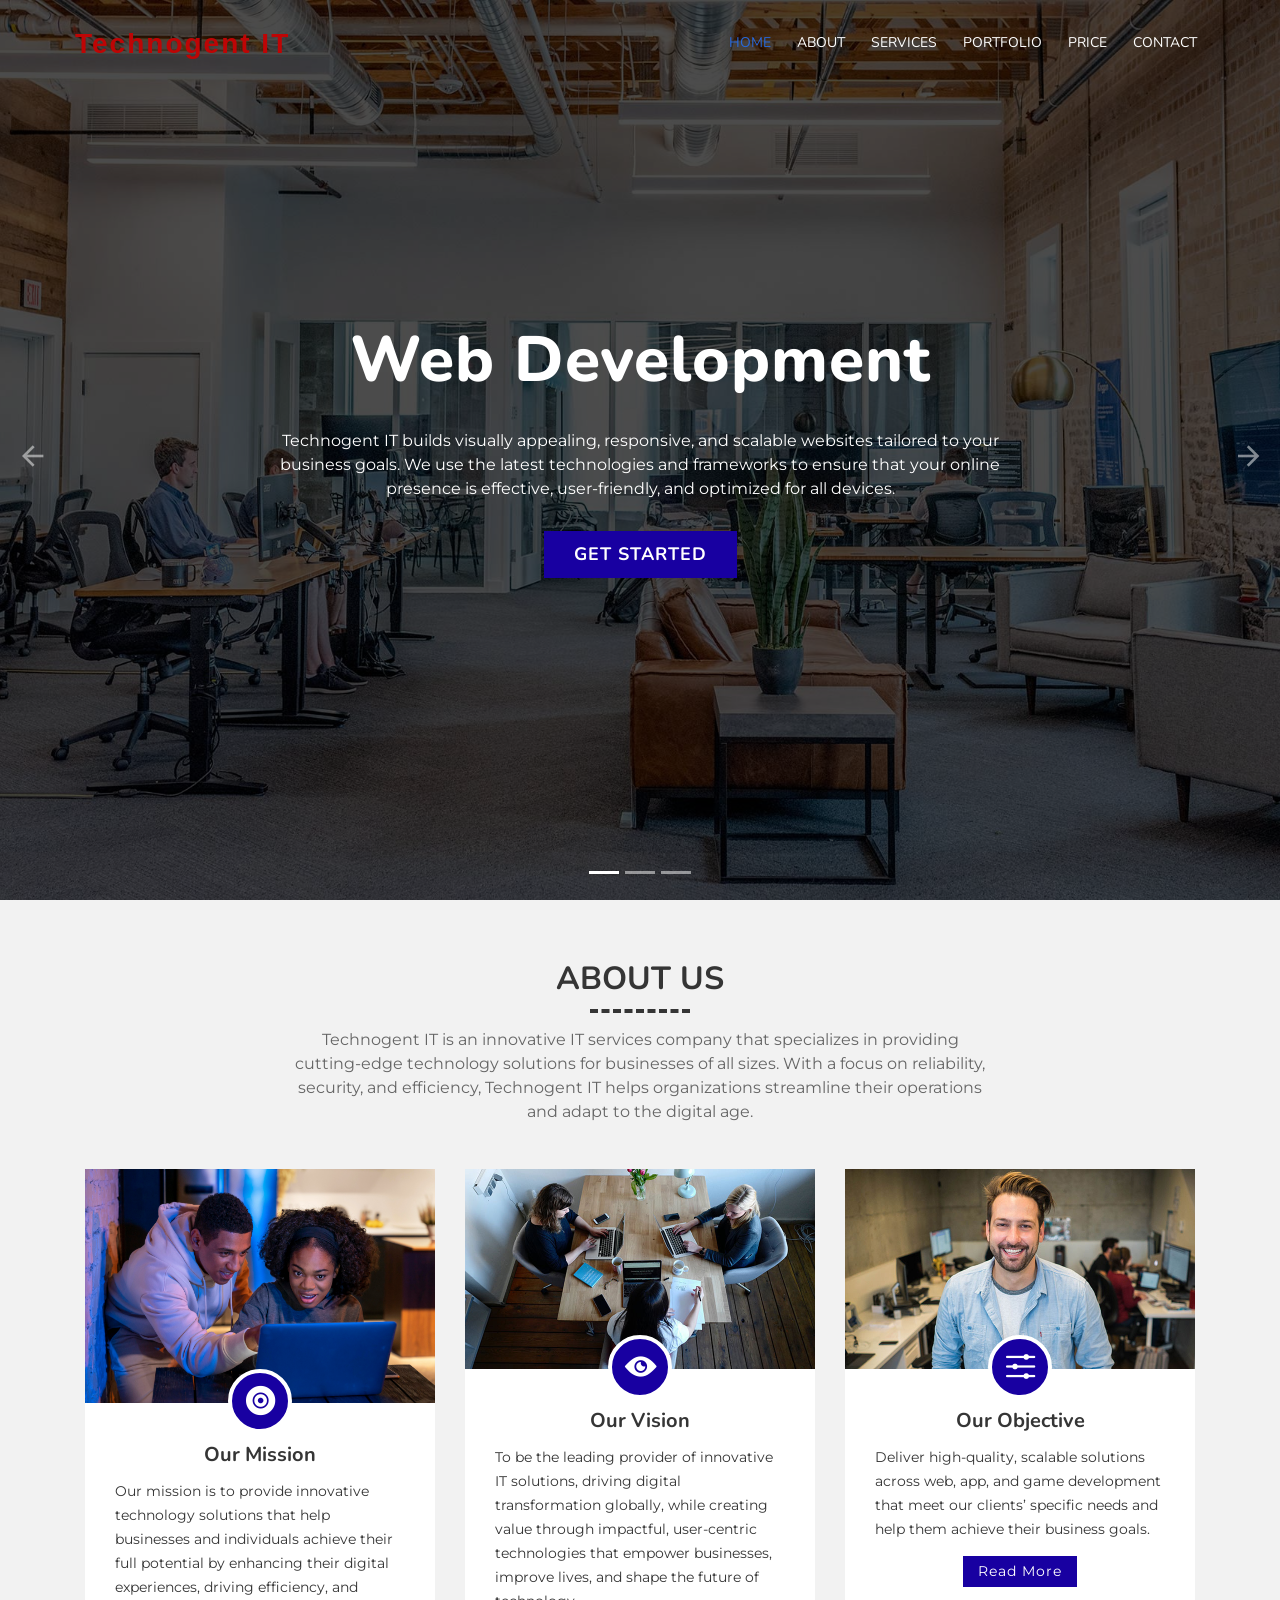
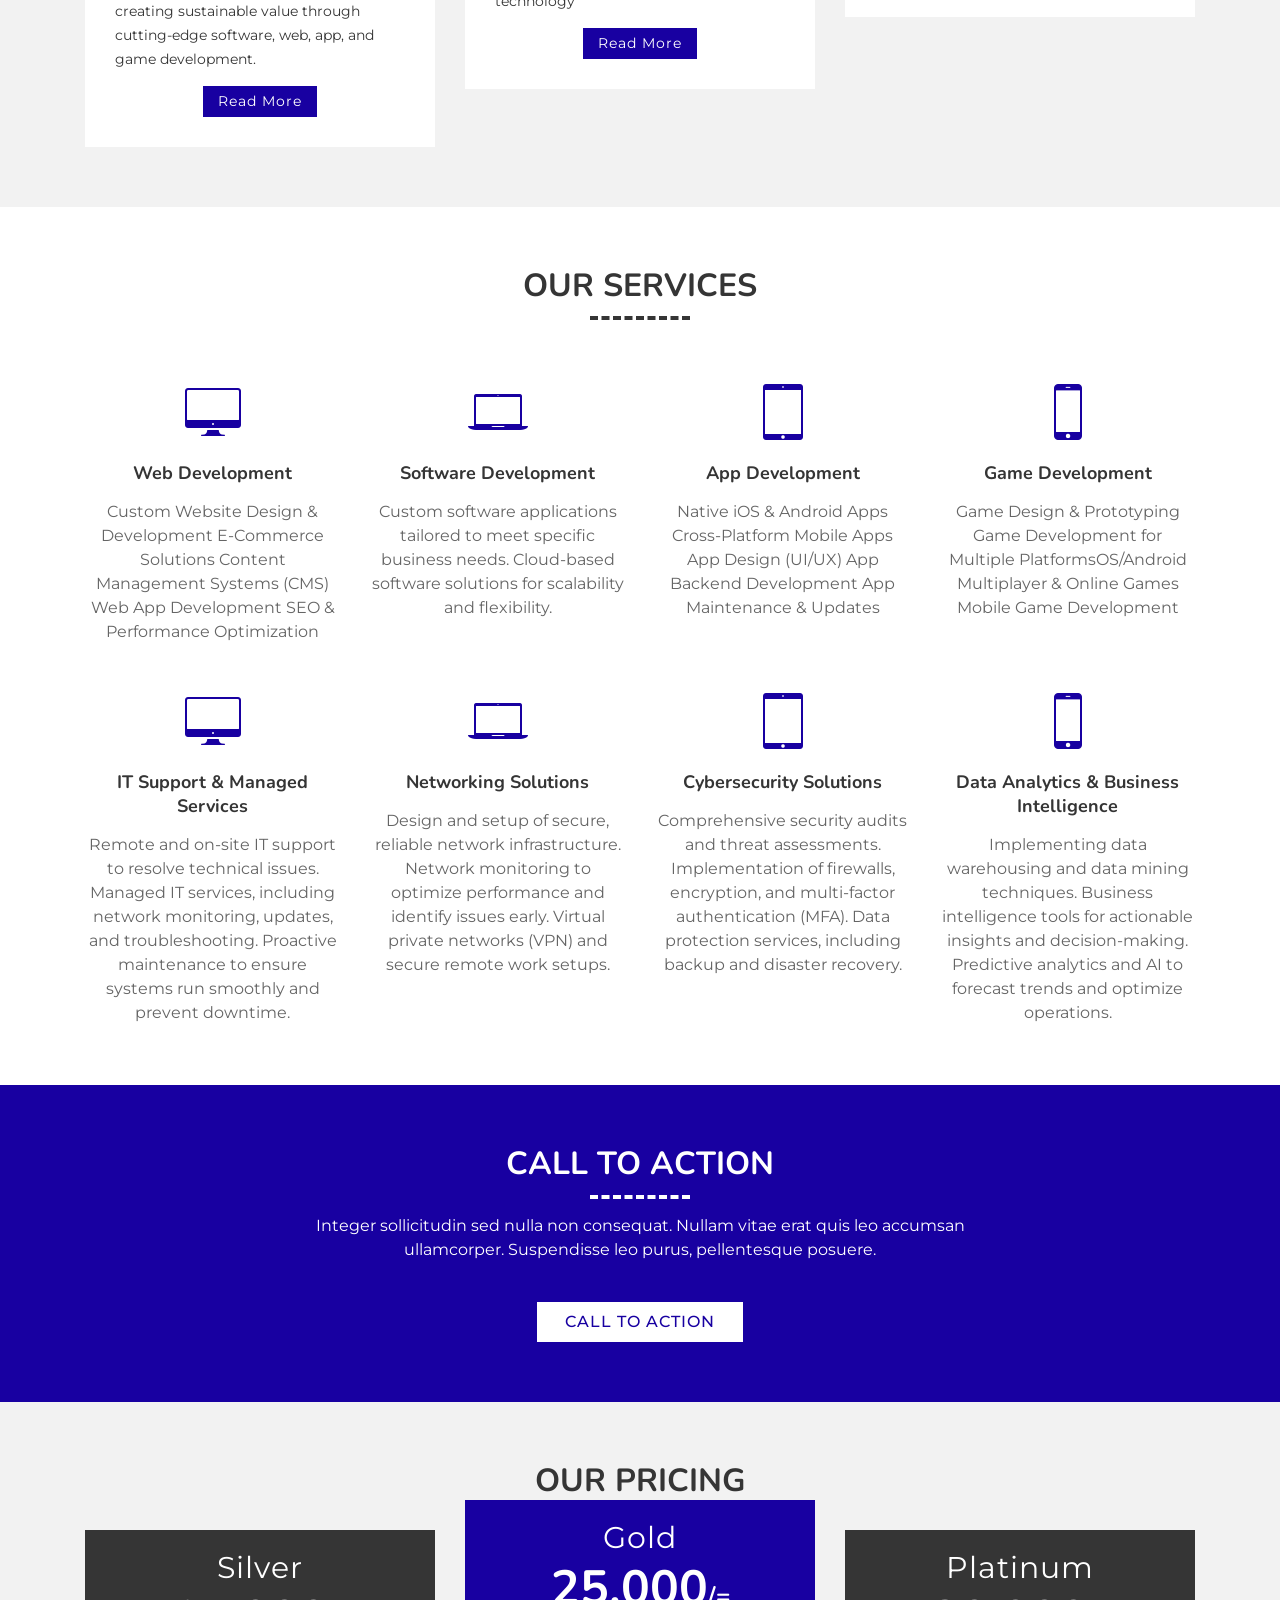
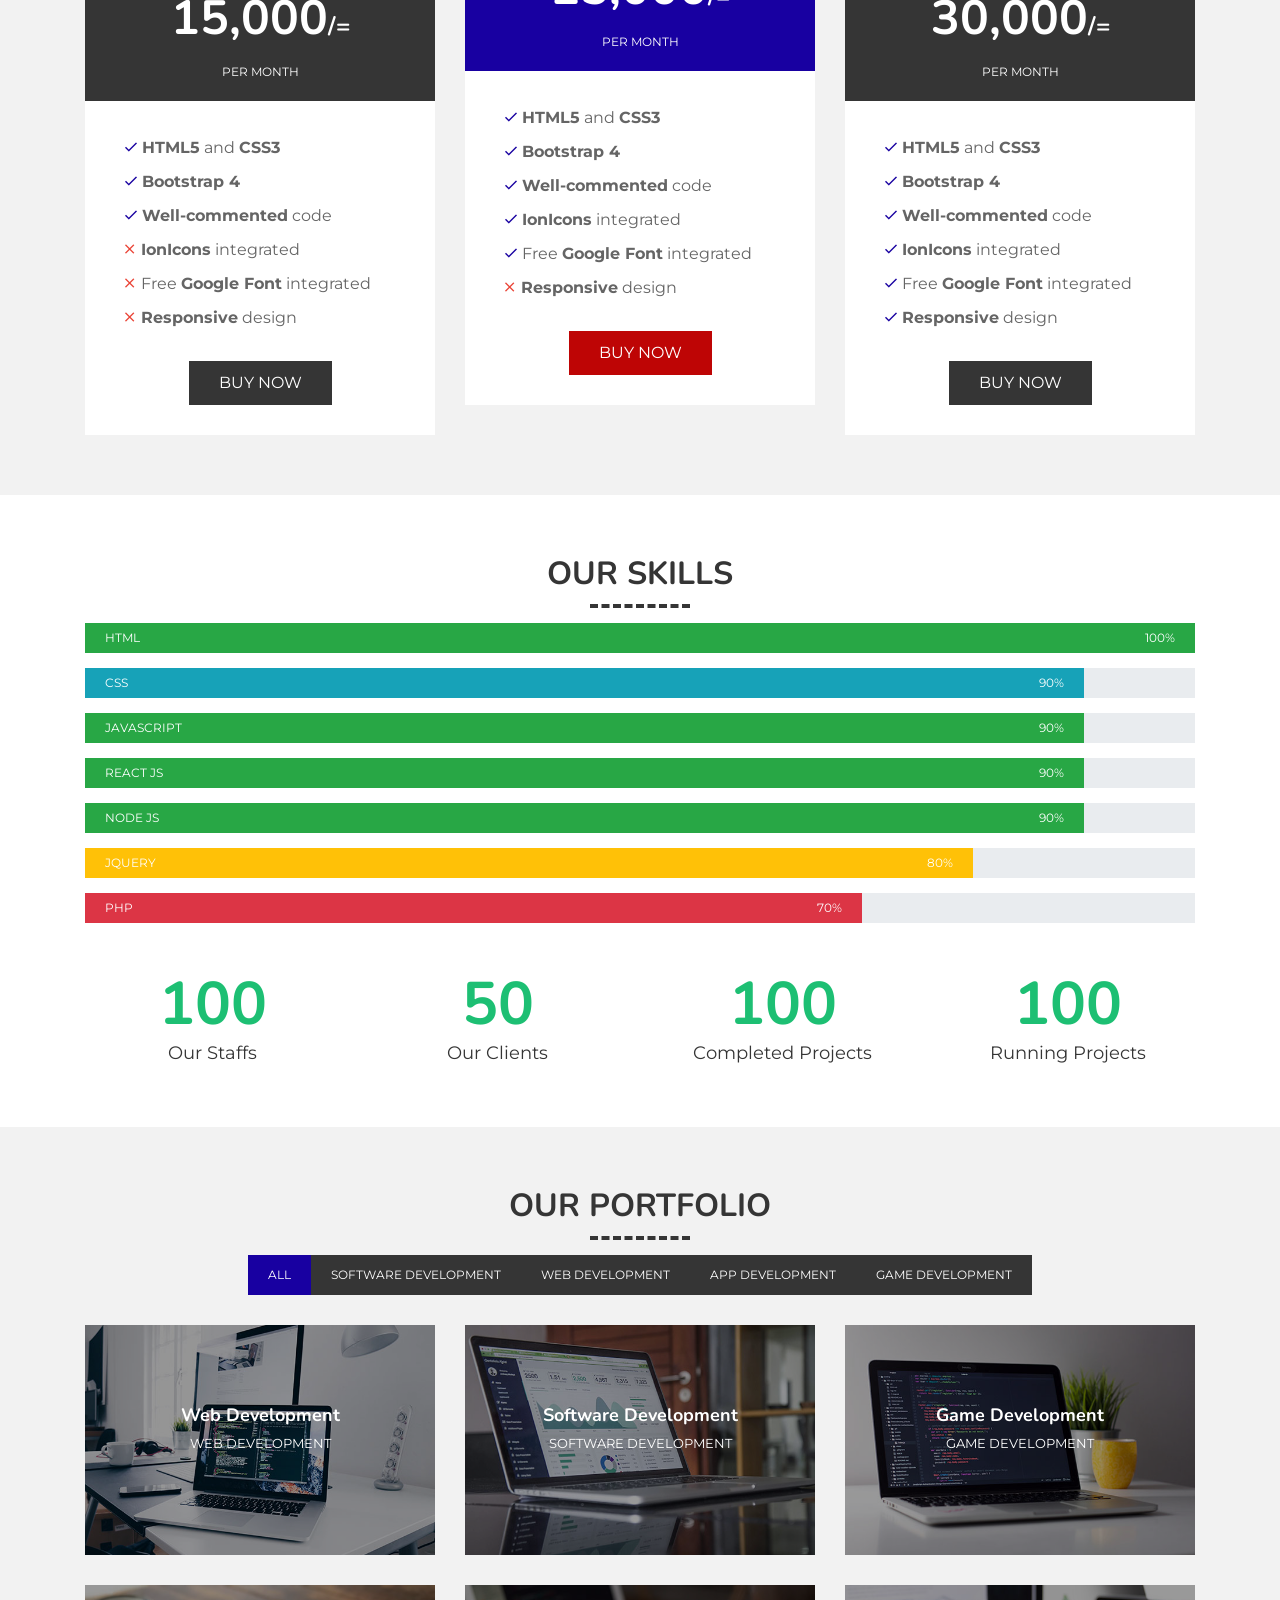
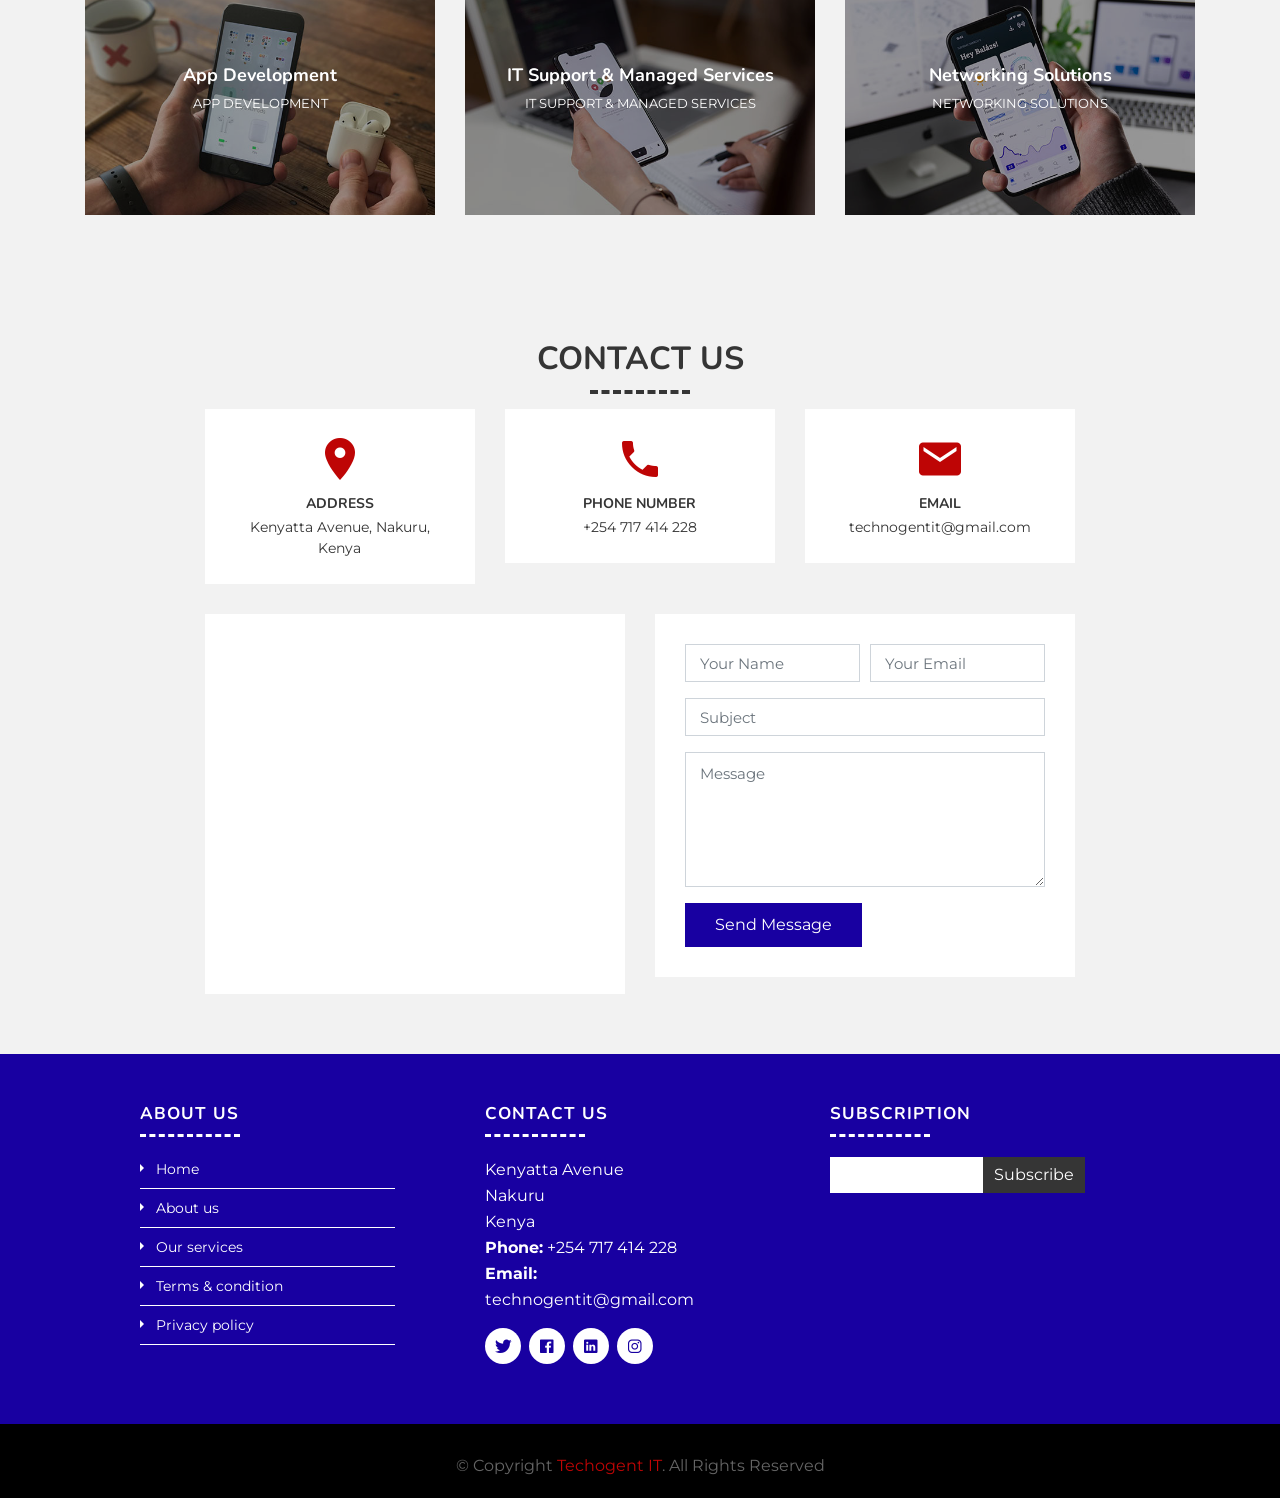
==== commit 289be9a7: "updated" ====
--- a/index.html
+++ b/index.html
@@ -65,7 +65,7 @@
                                     <p>
                                         Technogent IT builds visually appealing, responsive, and scalable websites tailored to your business goals. We use the latest technologies and frameworks to ensure that your online presence is effective, user-friendly, and optimized for all devices.
                                     </p>
-                                    <a href="https://htmlcodex.com" class="btn-get-started">Get Started</a>
+                                    <a href="index.html" class="btn-get-started">Get Started</a>
                                 </div>
                             </div>
                         </div>
@@ -91,7 +91,7 @@
                                     <p>
                                         Technogent IT offers a comprehensive range of game development services for mobile, web, and console platforms. Whether you're looking to develop a casual mobile game or a complex multiplayer experience, we deliver high-quality games with rich visuals and engaging gameplay.
                                     </p>
-                                    <a href="https://htmlcodex.com" class="btn-get-started">Get Started</a>
+                                    <a href="index.html" class="btn-get-started">Get Started</a>
                                 </div>
                             </div>
                         </div>
